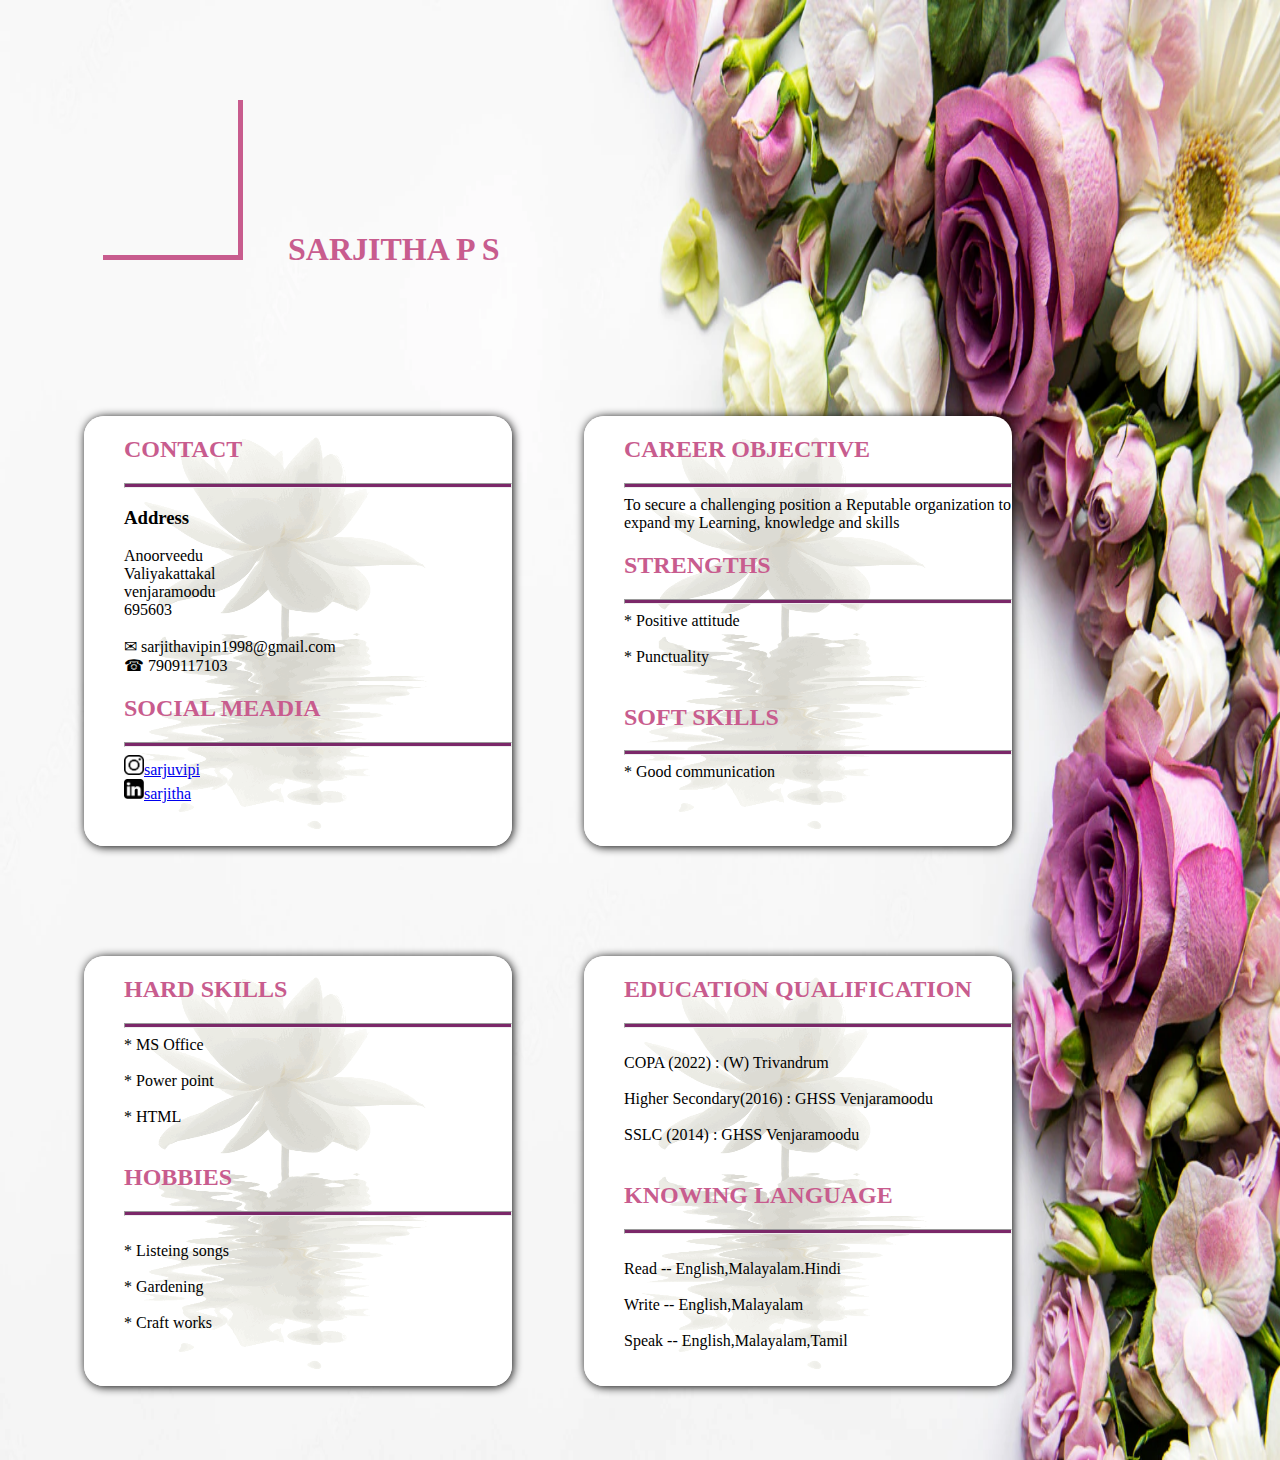
==== index.html @ a3b77ab4 "Update index.html" ====
<!DOCTYPE html>
<html>
<head>
	<meta charset="utf-8">
	<meta name="viewport" content="width=device-width, initial-scale=1">
	<title>resume2</title>
	<link rel="stylesheet" type="text/css" href="css/resume2.css">
	
</head>
<body>
	<div class="box3">
	<div class="box1"></div>
	<div class="box4"> <h1>SARJITHA P S</h1></div>
</div>
		
	

	<div class="box">
	<div class="box2"><h2>CONTACT</h2><hr>
		              <h3>Address</h3>
                            Anoorveedu<br>
                          Valiyakattakal<br>
                            venjaramoodu<br>
                            695603<br><br>
                            &#9993 sarjithavipin1998@gmail.com<br>
                            &#9742 7909117103<br>
                            <h2>SOCIAL MEADIA</h2><hr>
                            <img src=" image/th.jfif" width="20" height="20"><a href ="https://www.instagram.com/sarjuvipi/">sarjuvipi<br></a>
                            <img src="image/th1.jfif" width="20" height="20"><a href="https://www.linkedin.com/feed/">sarjitha<br></a>
<!--                             <img src="image/face.jfif" width="20" height="20">sarjithavipin</a>
 -->
                        </div>
    <div class="box2"><h2>CAREER OBJECTIVE</h2><hr>
    	                To secure a challenging position a
            Reputable organization to expand my
             Learning, knowledge and skills
             <h2>STRENGTHS</h2><hr>
    	                * Positive attitude<br><br>
                         *  Punctuality<br><br>
                         <h2>SOFT SKILLS</h2><hr>
    	                * Good communication
		
	</div>
</div>

     <div class="box">
	<div class="box6"><h2>HARD SKILLS</h2><hr>
		              
                           * MS Office<BR><br>
                          * Power point<br><br>
                            *   HTML<br><br>
                            <h2>HOBBIES</h2><hr><br>
		              
                           * Listeing songs<br><br>
                             *  Gardening<br><br>
                              * Craft works<br>
 
                       

                        </div>
                     <div class="box6"><h2>EDUCATION QUALIFICATION</h2><hr><br>
    	                 COPA (2022) : (W) Trivandrum<br><br>

                         Higher Secondary(2016) : GHSS Venjaramoodu<br><br>

                         SSLC (2014) : GHSS Venjaramoodu<br><br>

                          <h2>KNOWING LANGUAGE</h2><hr><br>
    	                Read -- English,Malayalam.Hindi<br><br>

                        Write -- English,Malayalam<br><br>

                         Speak -- English,Malayalam,Tamil



</body>
</html>
---- css/resume2.css ----
body{
	
	background-image: url(../image/theam2.webp);
	background-size: 100% 2000px;
}
.box1{
	border: 3px solid none;
	width: 140px;
	height: 160px;
	margin: 50px;
	margin-top: 55px;
	background-image: url(../image/sarju.JPG);
	background-size: 140px 160px;
	box-shadow: 5px 5px #C85C8E;
}
.box{
	
	width: 1000px;
	height: 500px;
	margin: 40px	;
	display: flex;
}
.box2{
	/*border: 3px solid black;*/
	width: 400px;
	height: 430px;
	margin: 36px;
	padding-left: 40px; 
	box-shadow: 1px 1px 10px black;
	border-radius: 20px;
	background-image: url(../image/gif5.gif);
	background-size: 400px 430px;

}
.box3{
	width: 1000px;
	height: 300px;
	margin: 40px	;
	display: flex;

}
.box4{
	
	width: 300px;
	height: 100px;
	margin-top: 170px;
	
}
.box5{
	border: 3px solid black;
	width: 300px;
	height: 100px;


}
.box6{
	/*border: 3px solid black;*/
	width: 400px;
	height: 430px;
	margin: 36px;
	padding-left: 40px; 
	box-shadow: 1px 1px 10px black;
	border-radius: 20px;
	background-image: url(../image/gif5.gif);
	background-size: 400px 430px;
	
	}
	h2,h1{
		color: #C85C8E;
	}
	hr{
		background-color: #7B2869;
		height: 3px;
	}
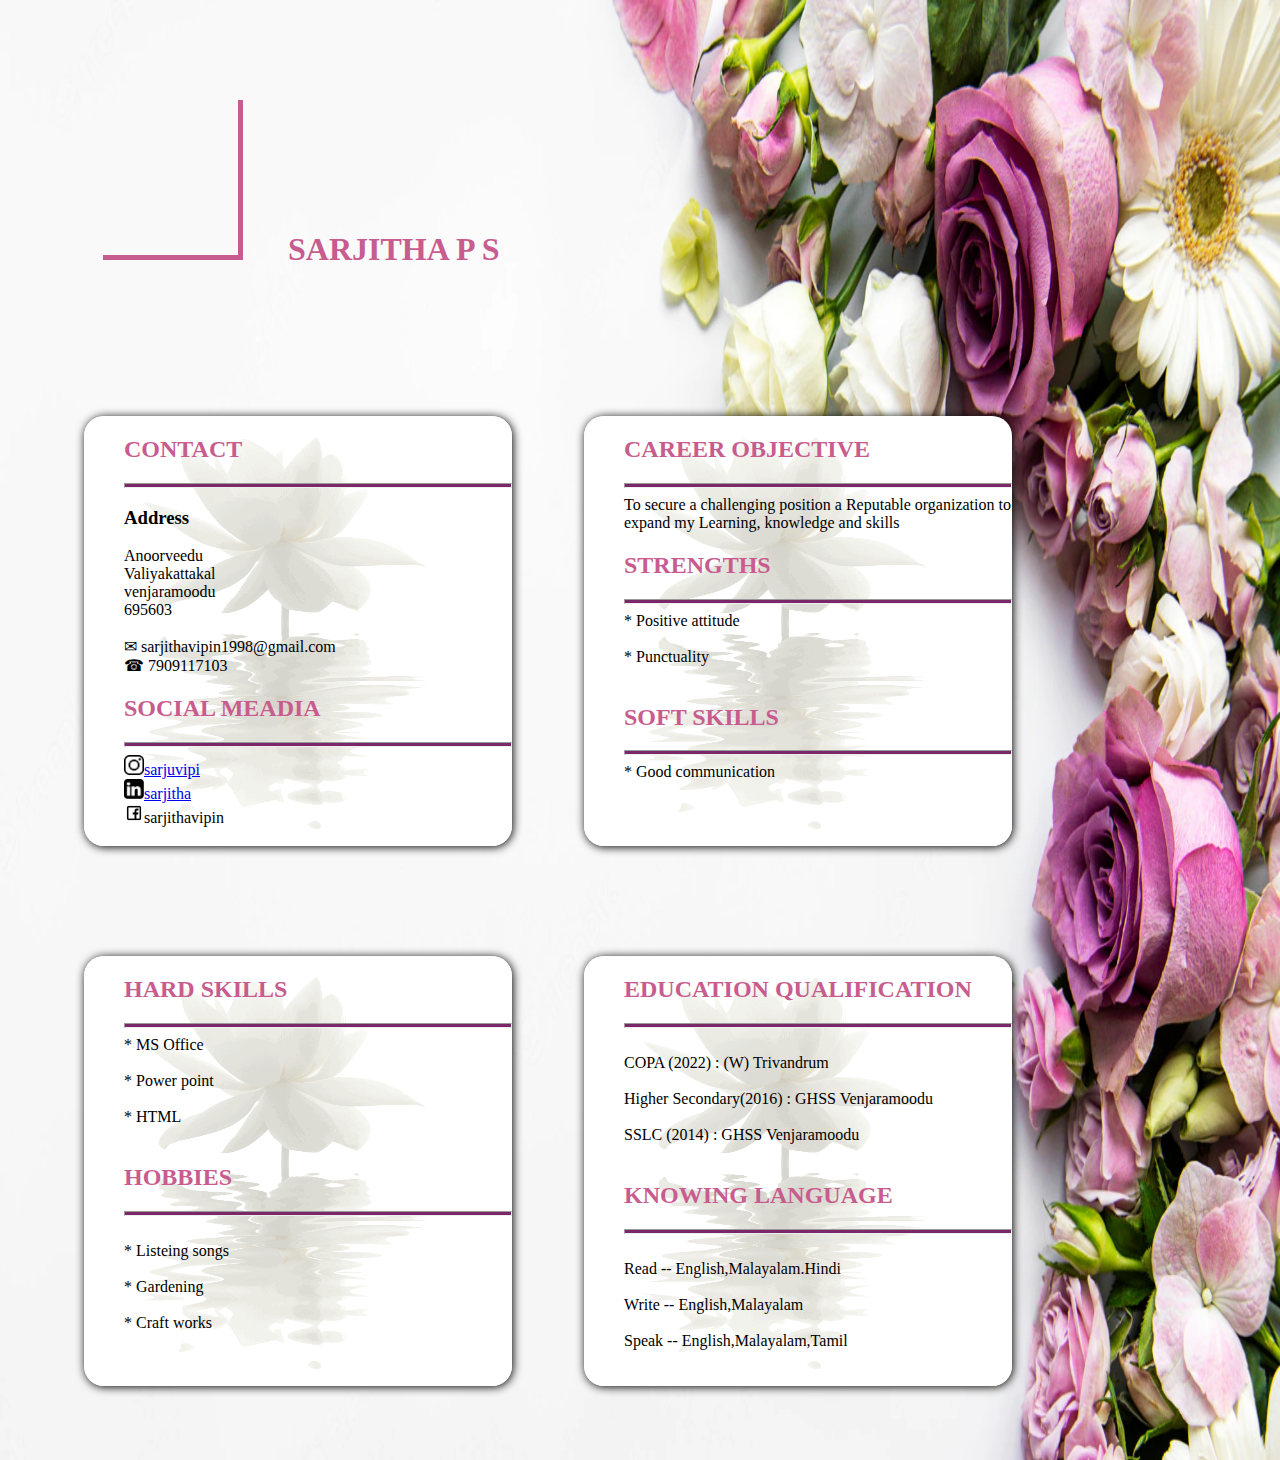
==== commit 5c38f47c: "Update index.html" ====
--- a/index.html
+++ b/index.html
@@ -26,9 +26,8 @@
                             &#9742 7909117103<br>
                             <h2>SOCIAL MEADIA</h2><hr>
                             <img src=" image/th.jfif" width="20" height="20"><a href ="https://www.instagram.com/sarjuvipi/">sarjuvipi<br></a>
-                            <img src="image/th1.jfif" width="20" height="20"><a href="https://www.linkedin.com/feed/">sarjitha<br></a>
-<!--                             <img src="image/face.jfif" width="20" height="20">sarjithavipin</a>
- -->
+                            <img src="image/th1.jfif" width="20" height="20"><a href="https://www.linkedin.com/feed/">sarjitha<br></a>                           <img src="image/face.jfif" width="20" height="20">sarjithavipin</a>
+ 
                         </div>
     <div class="box2"><h2>CAREER OBJECTIVE</h2><hr>
     	                To secure a challenging position a
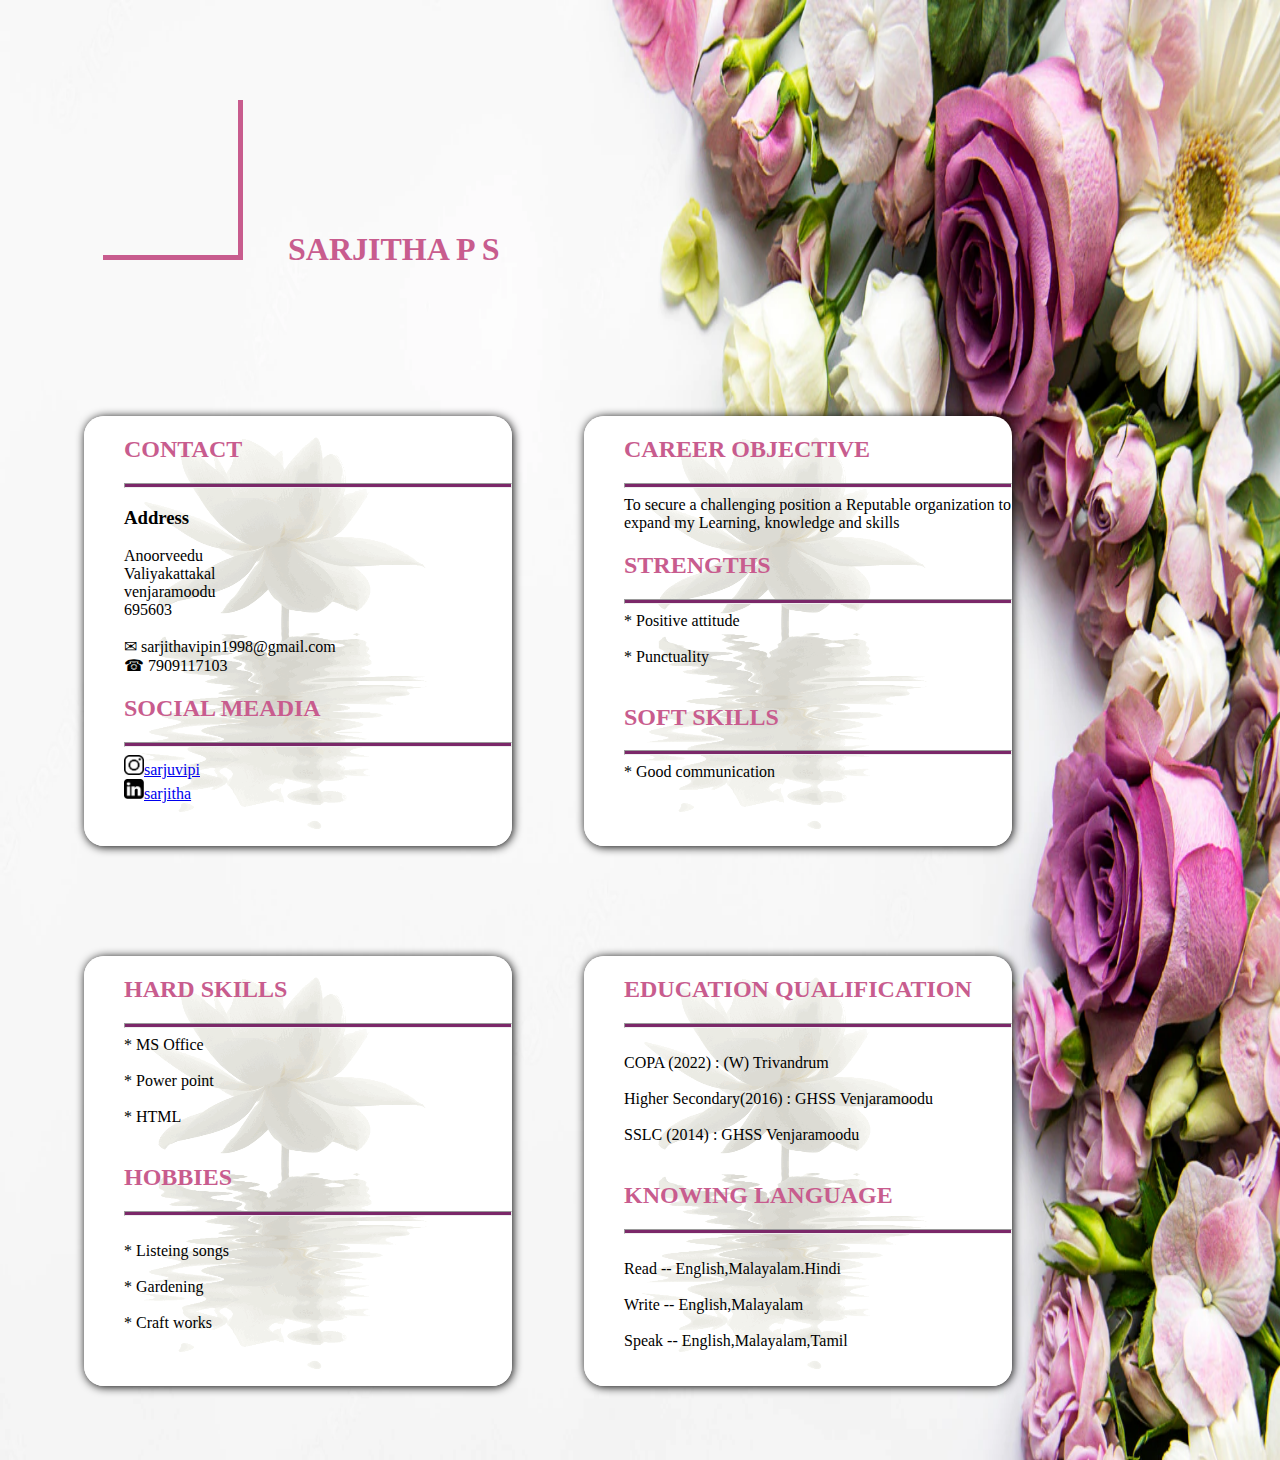
==== commit b30c1000: "Update index.html" ====
--- a/index.html
+++ b/index.html
@@ -26,8 +26,7 @@
                             &#9742 7909117103<br>
                             <h2>SOCIAL MEADIA</h2><hr>
                             <img src=" image/th.jfif" width="20" height="20"><a href ="https://www.instagram.com/sarjuvipi/">sarjuvipi<br></a>
-                            <img src="image/th1.jfif" width="20" height="20"><a href="https://www.linkedin.com/feed/">sarjitha<br></a>                           <img src="image/face.jfif" width="20" height="20">sarjithavipin</a>
- 
+                            <img src="image/th1.jfif" width="20" height="20"><a href="https://www.linkedin.com/feed/">sarjitha<br></a>                           
                         </div>
     <div class="box2"><h2>CAREER OBJECTIVE</h2><hr>
     	                To secure a challenging position a
--- a/css/resume2.css
+++ b/css/resume2.css
@@ -71,4 +71,7 @@
 	hr{
 		background-color: #7B2869;
 		height: 3px;
-	}+	}
+a{
+	text-decaration:none;
+}
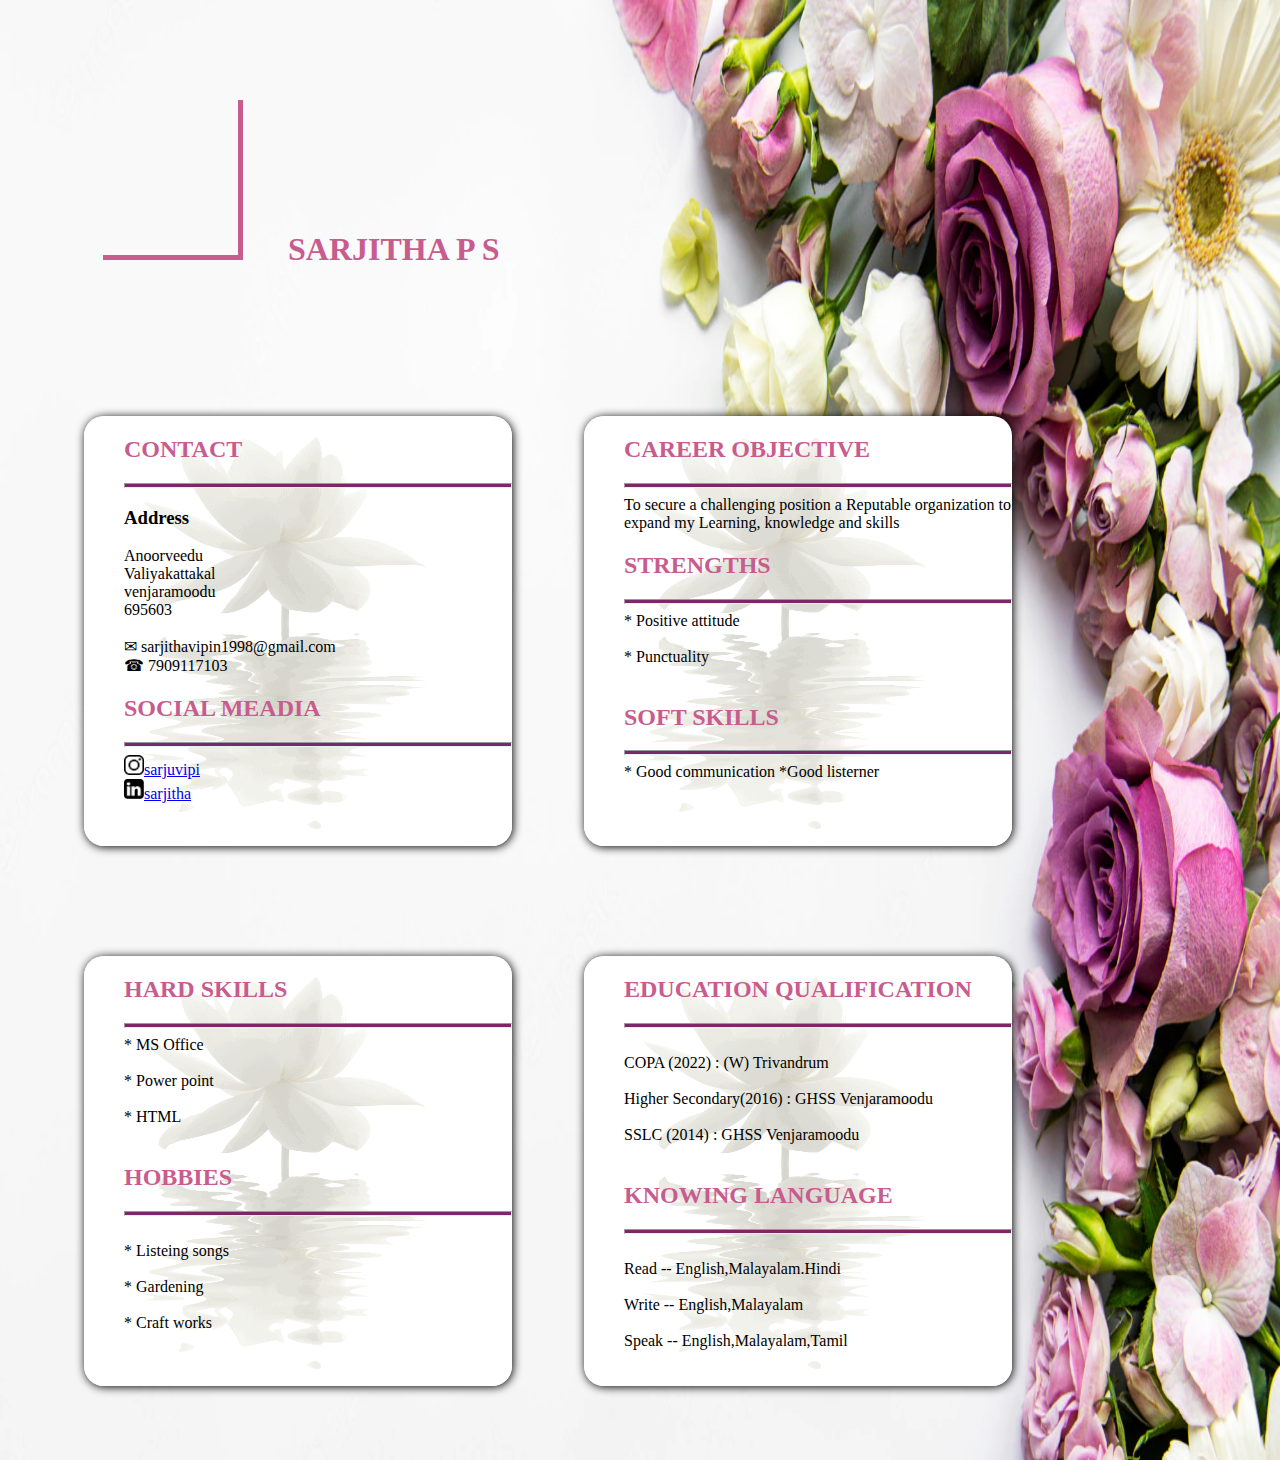
==== commit 8be2b913: "Update index.html" ====
--- a/index.html
+++ b/index.html
@@ -37,6 +37,7 @@
                          *  Punctuality<br><br>
                          <h2>SOFT SKILLS</h2><hr>
     	                * Good communication
+	               *Good listerner
 		
 	</div>
 </div>
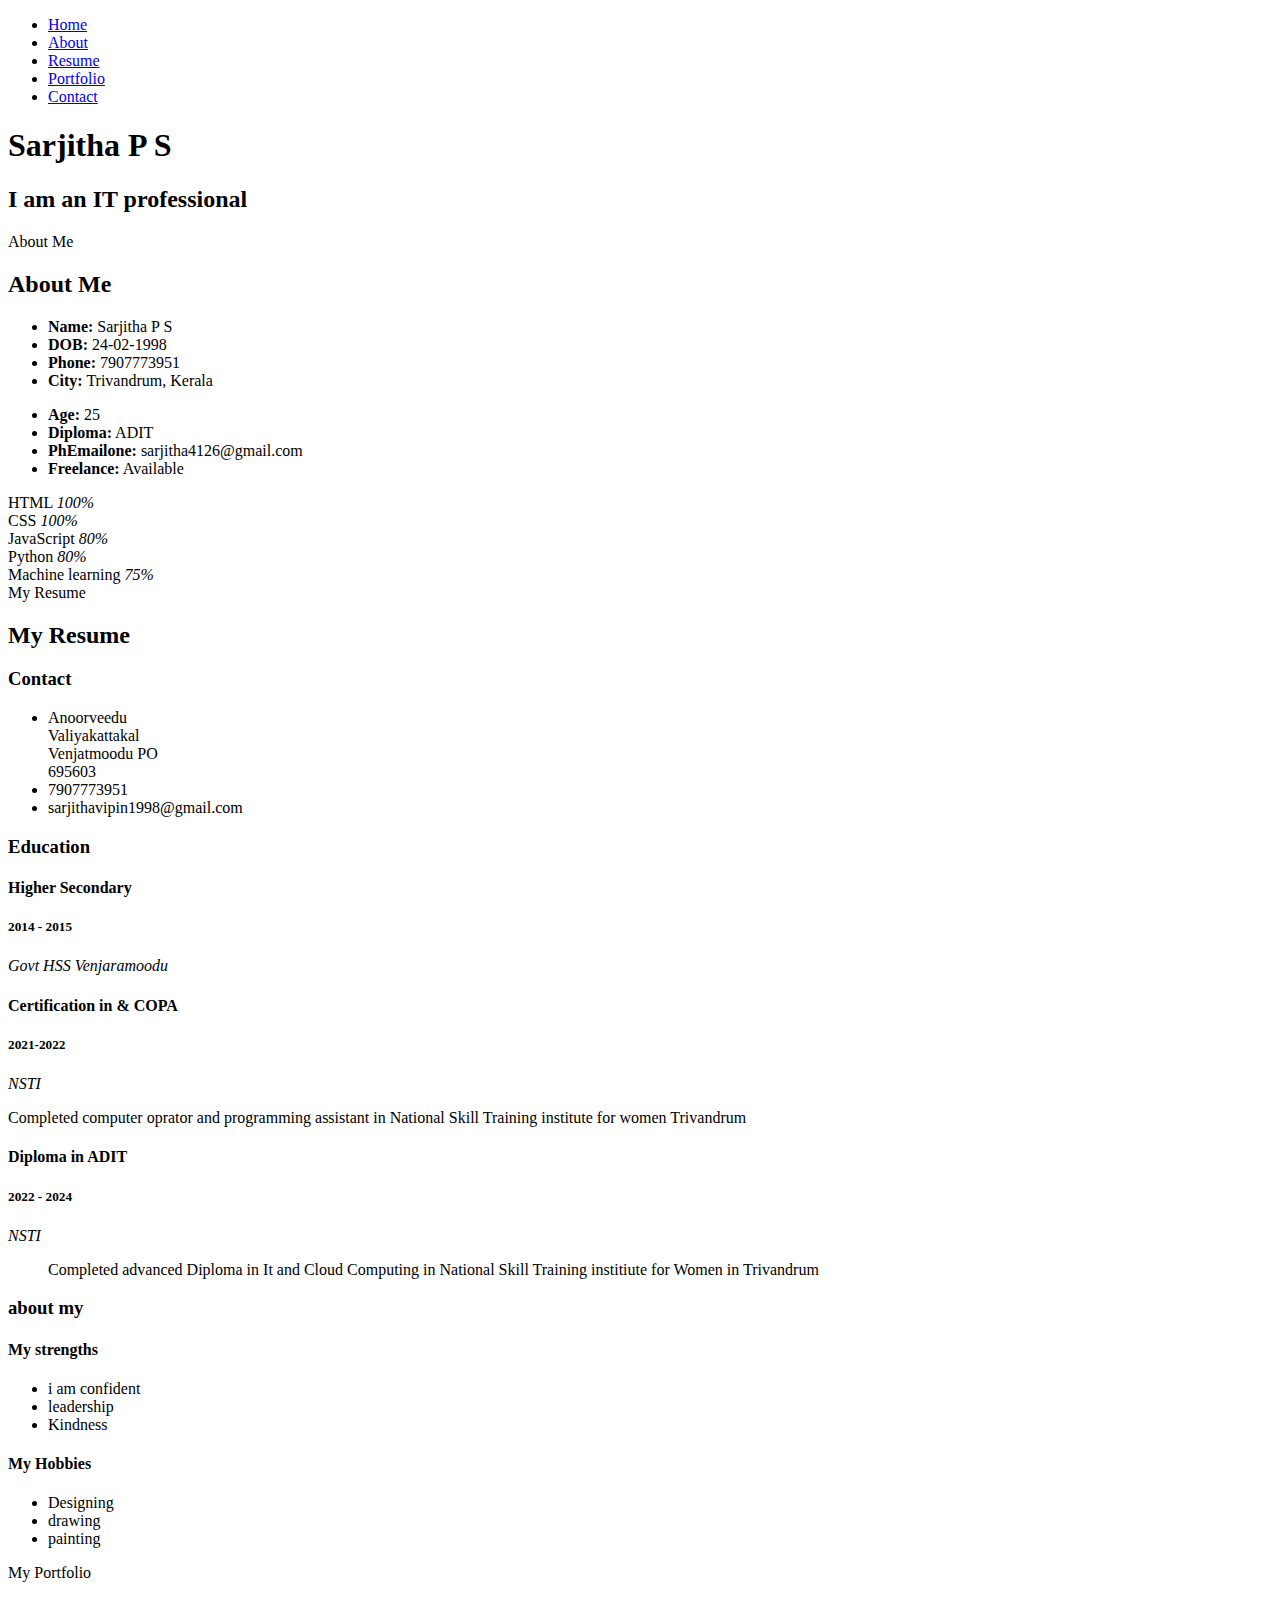
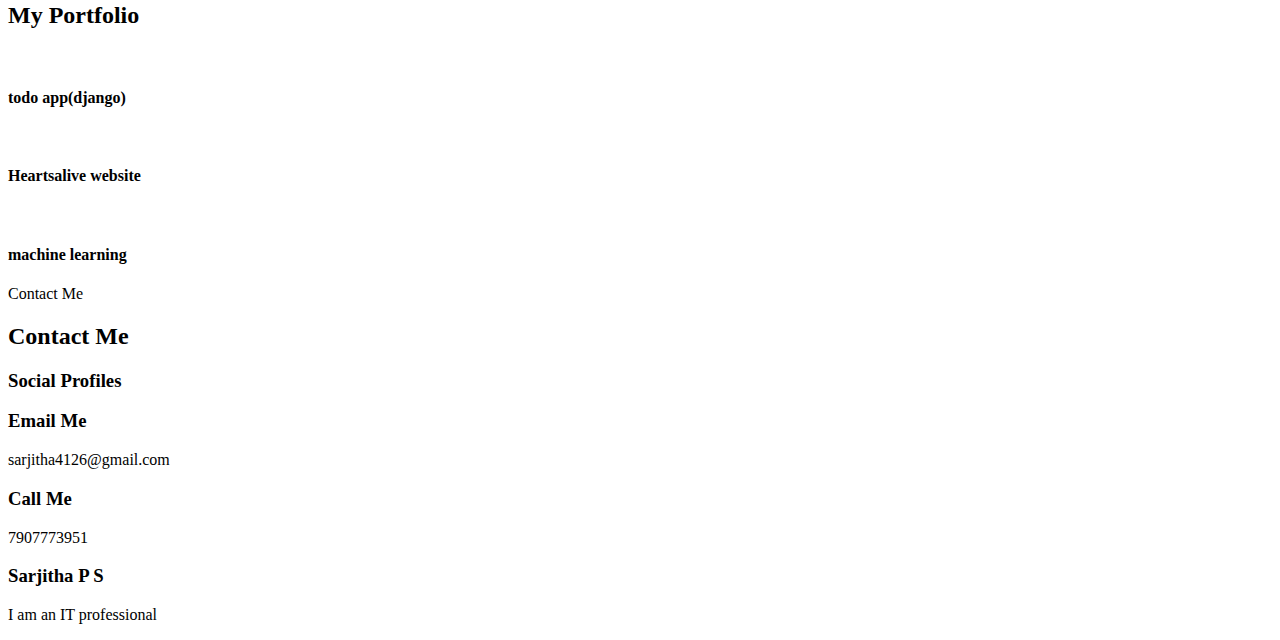
==== commit 98ca11ea: "Update index.html" ====
--- a/index.html
+++ b/index.html
@@ -1,77 +1,634 @@
 <!DOCTYPE html>
-<html>
+<html lang="en">
+
 <head>
-	<meta charset="utf-8">
-	<meta name="viewport" content="width=device-width, initial-scale=1">
-	<title>resume2</title>
-	<link rel="stylesheet" type="text/css" href="css/resume2.css">
-	
+  <meta charset="utf-8">
+  <meta content="width=device-width, initial-scale=1.0" name="viewport">
+
+  <title>portfolio</title>
+  <meta content="" name="description">
+  <meta content="" name="keywords">
+
+  <!-- Favicons -->
+  <!-- <link href="assets/img/favicon.png" rel="icon">
+  <link href="assets/img/apple-touch-icon.png" rel="apple-touch-icon"> -->
+
+  <!-- Google Fonts -->
+  <link href="https://fonts.googleapis.com/css?family=Open+Sans:300,300i,400,400i,600,600i,700,700i|Raleway:300,300i,400,400i,500,500i,600,600i,700,700i|Satisfy" rel="stylesheet">
+
+  <!-- Vendor CSS Files -->
+  <link href="assets/vendor/bootstrap/css/bootstrap.min.css" rel="stylesheet">
+  <link href="assets/vendor/bootstrap-icons/bootstrap-icons.css" rel="stylesheet">
+  <link href="assets/vendor/boxicons/css/boxicons.min.css" rel="stylesheet">
+  <link href="assets/vendor/glightbox/css/glightbox.min.css" rel="stylesheet">
+  <link href="assets/vendor/swiper/swiper-bundle.min.css" rel="stylesheet">
+
+  <!-- Template Main CSS File -->
+  <link href="assets/css/style.css" rel="stylesheet">
+
+  
 </head>
+
 <body>
-	<div class="box3">
-	<div class="box1"></div>
-	<div class="box4"> <h1>SARJITHA P S</h1></div>
-</div>
-		
-	
-
-	<div class="box">
-	<div class="box2"><h2>CONTACT</h2><hr>
-		              <h3>Address</h3>
-                            Anoorveedu<br>
-                          Valiyakattakal<br>
-                            venjaramoodu<br>
-                            695603<br><br>
-                            &#9993 sarjithavipin1998@gmail.com<br>
-                            &#9742 7909117103<br>
-                            <h2>SOCIAL MEADIA</h2><hr>
-                            <img src=" image/th.jfif" width="20" height="20"><a href ="https://www.instagram.com/sarjuvipi/">sarjuvipi<br></a>
-                            <img src="image/th1.jfif" width="20" height="20"><a href="https://www.linkedin.com/feed/">sarjitha<br></a>                           
-                        </div>
-    <div class="box2"><h2>CAREER OBJECTIVE</h2><hr>
-    	                To secure a challenging position a
-            Reputable organization to expand my
-             Learning, knowledge and skills
-             <h2>STRENGTHS</h2><hr>
-    	                * Positive attitude<br><br>
-                         *  Punctuality<br><br>
-                         <h2>SOFT SKILLS</h2><hr>
-    	                * Good communication
-	               *Good listerner
-		
-	</div>
-</div>
-
-     <div class="box">
-	<div class="box6"><h2>HARD SKILLS</h2><hr>
-		              
-                           * MS Office<BR><br>
-                          * Power point<br><br>
-                            *   HTML<br><br>
-                            <h2>HOBBIES</h2><hr><br>
-		              
-                           * Listeing songs<br><br>
-                             *  Gardening<br><br>
-                              * Craft works<br>
+
+  <!-- ======= Header ======= -->
+  <header id="header" class="fixed-top d-flex justify-content-center align-items-center header-transparent">
+
+    <nav id="navbar" class="navbar">
+      <ul>
+        <li><a class="nav-link scrollto active" href="#hero">Home</a></li>
+        <li><a class="nav-link scrollto" href="#about">About</a></li>
+        <li><a class="nav-link scrollto" href="#resume">Resume</a></li>
+        <li><a class="nav-link scrollto " href="#portfolio">Portfolio</a></li>
+        
+          
+        <li><a class="nav-link scrollto" href="#contact">Contact</a></li>
+      </ul>
+      <i class="bi bi-list mobile-nav-toggle"></i>
+    </nav>
+
+  </header>
+
+  
+  <section id="hero">
+    <div class="hero-container">
+      <h1>Sarjitha P S</h1>
+      <h2>I am an IT professional</h2>
+      <a href="#about" class="btn-scroll scrollto" title="Scroll Down"><i class="bx bx-chevron-down"></i></a>
+    </div>
+  </section>
+
+  <main id="main">
+
+   
+    <section id="about" class="about">
+      <div class="container">
+
+        <div class="section-title">
+          <span>About Me</span>
+          <h2>About Me</h2>
+         
+        </div>
+
+        <div class="row">
+          <div class="image col-lg-4 d-flex align-items-stretch justify-content-center justify-content-lg-start"></div>
+          <div class="col-lg-8 d-flex flex-column align-items-stretch">
+            <div class="content ps-lg-4 d-flex flex-column justify-content-center">
+              <div class="row">
+                <div class="col-lg-6">
+                  <ul>
+                    <li><i class="bi bi-chevron-right"></i> <strong>Name:</strong> <span>Sarjitha P S</span></li>
+                    <li><i class="bi bi-chevron-right"></i> <strong>DOB:</strong> <span>24-02-1998</span></li>
+                    <li><i class="bi bi-chevron-right"></i> <strong>Phone:</strong> <span>7907773951</span></li>
+                    <li><i class="bi bi-chevron-right"></i> <strong>City:</strong> <span>Trivandrum, Kerala</span></li>
+                  </ul>
+                </div>
+                <div class="col-lg-6">
+                  <ul>
+                    <li><i class="bi bi-chevron-right"></i> <strong>Age:</strong> <span>25</span></li>
+                    <li><i class="bi bi-chevron-right"></i> <strong>Diploma:</strong> ADIT<span>
+            
+                    </span></li>
+                    <li><i class="bi bi-chevron-right"></i> <strong>PhEmailone:</strong> <span>sarjitha4126@gmail.com</span></li>
+                    <li><i class="bi bi-chevron-right"></i> <strong>Freelance:</strong> <span>Available</span></li>
+                  </ul>
+                </div>
+              </div>
+              <!-- <div class="row mt-n4">
+                <div class="col-md-6 mt-5 d-md-flex align-items-md-stretch">
+                  <div class="count-box">
+                    <i class="bi bi-emoji-smile" style="color: #20b38e;"></i>
+                    <span data-purecounter-start="0" data-purecounter-end="232" data-purecounter-duration="1" class="purecounter"></span>
+                    <p><strong>Happy Clients</strong> consequuntur voluptas nostrum aliquid ipsam architecto ut.</p>
+                  </div>
+                </div>
+
+                <div class="col-md-6 mt-5 d-md-flex align-items-md-stretch">
+                  <div class="count-box">
+                    <i class="bi bi-journal-richtextr" style="color: #8a1ac2;"></i>
+                    <span data-purecounter-start="0" data-purecounter-end="521" data-purecounter-duration="1" class="purecounter"></span>
+                    <p><strong>Projects</strong> adipisci atque cum quia aspernatur totam laudantium et quia dere tan</p>
+                  </div>
+                </div>
+
+                <div class="col-md-6 mt-5 d-md-flex align-items-md-stretch">
+                  <div class="count-box">
+                    <i class="bi bi-clock" style="color: #2cbdee;"></i>
+                    <span data-purecounter-start="0" data-purecounter-end="18" data-purecounter-duration="1" class="purecounter"></span>
+                    <p><strong>Years of experience</strong> aut commodi quaerat modi aliquam nam ducimus aut voluptate non vel</p>
+                  </div>
+                </div>
+
+                <div class="col-md-6 mt-5 d-md-flex align-items-md-stretch">
+                  <div class="count-box">
+                    <i class="bi bi-award" style="color: #ffb459;"></i>
+                    <span data-purecounter-start="0" data-purecounter-end="16" data-purecounter-duration="1" class="purecounter"></span>
+                    <p><strong>Awards</strong> rerum asperiores dolor alias quo reprehenderit eum et nemo pad der</p>
+                  </div>
+                </div>
+              </div> -->
+            </div><!-- End .content-->
+
+            <div class="skills-content ps-lg-4">
+              <div class="progress">
+                <span class="skill">HTML <i class="val">100%</i></span>
+                <div class="progress-bar-wrap">
+                  <div class="progress-bar" role="progressbar" aria-valuenow="100" aria-valuemin="0" aria-valuemax="100"></div>
+                </div>
+              </div>
+              <div class="progress">
+                <span class="skill">CSS <i class="val">100%</i></span>
+                <div class="progress-bar-wrap">
+                  <div class="progress-bar" role="progressbar" aria-valuenow="100" aria-valuemin="0" aria-valuemax="100"></div>
+                </div>
+              </div>
+
+              <div class="progress">
+                <span class="skill">JavaScript <i class="val">80%</i></span>
+                <div class="progress-bar-wrap">
+                  <div class="progress-bar" role="progressbar" aria-valuenow="80" aria-valuemin="0" aria-valuemax="100"></div>
+                </div>
+              </div>
+              <div class="progress">
+                <span class="skill">Python <i class="val">80%</i></span>
+                <div class="progress-bar-wrap">
+                  <div class="progress-bar" role="progressbar" aria-valuenow="80" aria-valuemin="0" aria-valuemax="100"></div>
+                </div>
+              </div>
+
+              <div class="progress">
+                <span class="skill">Machine learning <i class="val">75%</i></span>
+                <div class="progress-bar-wrap">
+                  <div class="progress-bar" role="progressbar" aria-valuenow="75" aria-valuemin="0" aria-valuemax="100"></div>
+                
+                </div>
+      
+              </div>
+            </div>
+
+          </div>
+        </div>
+
+      </div>
+    </section><!-- End About Me Section -->
+
+    <!-- ======= My Resume Section ======= -->
+    <section id="resume" class="resume">
+      <div class="container">
+
+        <div class="section-title">
+          <span>My Resume</span>
+          <h2>My Resume</h2>
+         
+        </div>
+
+        <div class="row">
+          <div class="col-lg-6">
+        
+            <div class="resume-item pb-0">
+              <h3 class="resume-title">Contact</h3>
+              <ul>
+              
+                <li>Anoorveedu<br>
+                  Valiyakattakal<br>
+                  Venjatmoodu PO<br>
+                  695603
+                </li>
+                <li>7907773951</li>
+                <li>sarjithavipin1998@gmail.com</li>
+              </ul>
+              </p>
+            </div>
+
+            <h3 class="resume-title">Education</h3>
+            <div class="resume-item">
+              <h4>Higher Secondary </h4>
+              <h5>2014 - 2015</h5>
+              <p><em>Govt HSS Venjaramoodu</em></p>
+              
+            </div>
+            <div class="resume-item">
+              <h4>Certification in &amp; COPA</h4>
+              <h5>2021-2022</h5>
+              <p><em>NSTI</em></p>
+              <p>Completed computer oprator and 
+                programming assistant in National Skill Training institute for women 
+                Trivandrum
+              </p>
+            </div>
+          </div>
+          <div class="col-lg-6">
+           
+            <div class="resume-item">
+              <h4>Diploma in ADIT</h4>
+              <h5>2022 - 2024</h5>
+              <p><em>NSTI</em></p>
+              <p><em>  </em></p>
+              <p>
+              <ul>
+                Completed advanced Diploma in It and Cloud Computing in National Skill Training
+                institiute for Women in Trivandrum
+               </ul>
+              </p>
+            </div>
+            <div class="resume-item">
+              <h3 class="resume-title">about my</h3>
+              <h4>My strengths</h4>
+            
+              <p>
+              <ul>
+                <li>i am confident</li>
+                <li>leadership</li>
+                <li>Kindness</li>
+              </ul>
+              </p>
+            </div>
+            <div class="resume-item">
+              <h4>My Hobbies</h4>
+            
+              <p>
+              <ul>
+                <li>Designing  </li>
+                <li>drawing</li>
+                <li>painting</li>
+              </ul>
+              </p>
+            </div>
+          </div>
+        </div>
+
+      </div>
+    </section><!-- End My Resume Section -->
+
+   <!-- End testimonial item --> 
+    <!-- <section id="services" class="services">
+      <div class="container">
+
+        <div class="section-title">
+          <span>My Services</span>
+          <h2>My Services</h2>
+          <p>Sit sint consectetur velit quisquam cupiditate impedit suscipit alias</p>
+        </div>
+
+        <div class="row">
+          <div class="col-md-6 col-lg-3 d-flex align-items-stretch mb-5 mb-lg-0">
+            <div class="icon-box">
+              <div class="icon"><i class="bx bxl-dribbble"></i></div>
+              <h4 class="title"><a href="">Lorem Ipsum</a></h4>
+              <p class="description">Voluptatum deleniti atque corrupti quos dolores et quas molestias excepturi sint occaecati cupiditate non provident</p>
+            </div>
+          </div>
+
+          <div class="col-md-6 col-lg-3 d-flex align-items-stretch mb-5 mb-lg-0">
+            <div class="icon-box">
+              <div class="icon"><i class="bx bx-file"></i></div>
+              <h4 class="title"><a href="">Sed ut perspiciatis</a></h4>
+              <p class="description">Duis aute irure dolor in reprehenderit in voluptate velit esse cillum dolore eu fugiat nulla pariatur</p>
+            </div>
+          </div>
+
+          <div class="col-md-6 col-lg-3 d-flex align-items-stretch mb-5 mb-lg-0">
+            <div class="icon-box">
+              <div class="icon"><i class="bx bx-tachometer"></i></div>
+              <h4 class="title"><a href="">Magni Dolores</a></h4>
+              <p class="description">Excepteur sint occaecat cupidatat non proident, sunt in culpa qui officia deserunt mollit anim id est laborum</p>
+            </div>
+          </div>
+
+          <div class="col-md-6 col-lg-3 d-flex align-items-stretch mb-5 mb-lg-0">
+            <div class="icon-box">
+              <div class="icon"><i class="bx bx-world"></i></div>
+              <h4 class="title"><a href="">Nemo Enim</a></h4>
+              <p class="description">At vero eos et accusamus et iusto odio dignissimos ducimus qui blanditiis praesentium voluptatum deleniti atque</p>
+            </div>
+          </div>
+
+        </div>
+
+      </div>
+    </section>End My Services Section -->
+
+    <!-- ======= Testimonials Section ======= -->
+    <!-- <section id="testimonials" class="testimonials">
+      <div class="container position-relative">
+
+        <div class="testimonials-slider swiper" data-aos="fade-up" data-aos-delay="100">
+          <div class="swiper-wrapper">
+
+            <div class="swiper-slide">
+              <div class="testimonial-item">
+                <img src="assets/img/testimonials/testimonials-1.jpg" class="testimonial-img" alt="">
+                <h3>Saul Goodman</h3>
+                <h4>Ceo &amp; Founder</h4>
+                <p>
+                  <i class="bx bxs-quote-alt-left quote-icon-left"></i>
+                  Proin iaculis purus consequat sem cure digni ssim donec porttitora entum suscipit rhoncus. Accusantium quam, ultricies eget id, aliquam eget nibh et. Maecen aliquam, risus at semper.
+                  <i class="bx bxs-quote-alt-right quote-icon-right"></i>
+                </p>
+              </div>
+            </div>End testimonial item -->
+
+            <!-- <div class="swiper-slide">
+              <div class="testimonial-item">
+                <img src="assets/img/testimonials/testimonials-2.jpg" class="testimonial-img" alt="">
+                <h3>Sara Wilsson</h3>
+                <h4>Designer</h4>
+                <p>
+                  <i class="bx bxs-quote-alt-left quote-icon-left"></i>
+                  Export tempor illum tamen malis malis eram quae irure esse labore quem cillum quid cillum eram malis quorum velit fore eram velit sunt aliqua noster fugiat irure amet legam anim culpa.
+                  <i class="bx bxs-quote-alt-right quote-icon-right"></i>
+                </p>
+              </div>
+            </div> -->
+
+            <!-- <div class="swiper-slide">
+              <div class="testimonial-item">
+                <img src="assets/img/testimonials/testimonials-3.jpg" class="testimonial-img" alt="">
+                <h3>Jena Karlis</h3>
+                <h4>Store Owner</h4>
+                <p>
+                  <i class="bx bxs-quote-alt-left quote-icon-left"></i>
+                  Enim nisi quem export duis labore cillum quae magna enim sint quorum nulla quem veniam duis minim tempor labore quem eram duis noster aute amet eram fore quis sint minim.
+                  <i class="bx bxs-quote-alt-right quote-icon-right"></i>
+                </p>
+              </div>
+            </div>End testimonial item -->
+
+            <!-- <div class="swiper-slide">
+              <div class="testimonial-item">
+                <img src="assets/img/testimonials/testimonials-4.jpg" class="testimonial-img" alt="">
+                <h3>Matt Brandon</h3>
+                <h4>Freelancer</h4>
+                <p>
+                  <i class="bx bxs-quote-alt-left quote-icon-left"></i>
+                  Fugiat enim eram quae cillum dolore dolor amet nulla culpa multos export minim fugiat minim velit minim dolor enim duis veniam ipsum anim magna sunt elit fore quem dolore labore illum veniam.
+                  <i class="bx bxs-quote-alt-right quote-icon-right"></i>
+                </p>
+              </div>
+            </div>End testimonial item -->
+
+            <!-- <div class="swiper-slide">
+              <div class="testimonial-item">
+                <img src="assets/img/testimonials/testimonials-5.jpg" class="testimonial-img" alt="">
+                <h3>John Larson</h3>
+                <h4>Entrepreneur</h4>
+                <p>
+                  <i class="bx bxs-quote-alt-left quote-icon-left"></i>
+                  Quis quorum aliqua sint quem legam fore sunt eram irure aliqua veniam tempor noster veniam enim culpa labore duis sunt culpa nulla illum cillum fugiat legam esse veniam culpa fore nisi cillum quid.
+                  <i class="bx bxs-quote-alt-right quote-icon-right"></i>
+                </p>
+              </div>
+            </div>End testimonial item -->
+
+          </div>
+          <div class="swiper-pagination"></div>
+        </div>
+
+      </div>
+    </section><!-- End Testimonials Section -->
+
+    <!-- ======= My Portfolio Section ======= -->
+    <section id="portfolio" class="portfolio">
+      <div class="container">
+
+        <div class="section-title">
+          <span>My Portfolio</span>
+          <h2>My Portfolio</h2>
+       
+        </div>
+
+        <!-- <ul id="portfolio-flters" class="d-flex justify-content-center">
+          <li data-filter="*" class="filter-active">All</li>
+          <li data-filter=".filter-app">App</li>
+          <li data-filter=".filter-card">Card</li>
+          <li data-filter=".filter-web">Web</li>
+        </ul> -->
+
+        <div class="row portfolio-container">
+
+          <!-- <div class="col-lg-4 col-md-6 portfolio-item filter-app">
+            <div class="portfolio-img"><img src="assets/img/todo.png" class="img-fluid" alt=""></div>
+            <div class="portfolio-info">
+              <h4>App 1</h4>
+              <p>App</p>
+              <a href="assets/img/portfolio/portfolio-1.jpg" data-gallery="portfolioGallery" class="portfolio-lightbox preview-link" title="App 1"><i class="bx bx-plus"></i></a>
+              <a href="portfolio-details.html" class="details-link" title="More Details"><i class="bx bx-link"></i></a>
+            </div>
+          </div> -->
+
+          <div class="col-lg-4 col-md-6 portfolio-item filter-web">
+            <div class="portfolio-img"><img src="assets/img/todo.png" class="img-fluid" alt=""></div>
+            <div class="portfolio-info">
+             
+              <h4>todo app(django)</h4> 
+               <a href="assets/img/todo-2.png" data-gallery="portfolioGallery" class="portfolio-lightbox preview-link" title="Web 3"><i class="bx bx-plus"></i></a>
+              <a href="portfolio-details.html" class="details-link" title="More Details"><i class="bx bx-link"></i></a> 
+             </div>
+          </div>
+          <div class="col-lg-4 col-md-6 portfolio-item filter-web">
+            <div class="portfolio-img"><img src="assets/img/website.png" class="img-fluid" alt=""></div>
+            <div class="portfolio-info">
+              
+              <h4>Heartsalive website</h4> 
+               <a href="assets/img/website.png" data-gallery="portfolioGallery" class="portfolio-lightbox preview-link" title="Web 3"><i class="bx bx-plus"></i></a>
+              <a href="portfolio-details.html" class="details-link" title="More Details"><i class="bx bx-link"></i></a> 
+             </div>
+          </div>
+          <div class="col-lg-4 col-md-6 portfolio-item filter-web">
+            <div class="portfolio-img"><img src="assets/img/website.png" class="img-fluid" alt=""></div>
+            <div class="portfolio-info">
+              <h4>machine learning</h4>
+              
+               <a href="assets/img/portfolio/portfolio-2.jpg" data-gallery="portfolioGallery" class="portfolio-lightbox preview-link" title="Web 3"><i class="bx bx-plus"></i></a>
+              <a href="portfolio-details.html" class="details-link" title="More Details"><i class="bx bx-link"></i></a> 
+             </div>
+          </div>
+
+           
+
+        </div>
+
+      </div>
+    </section><!-- End My Portfolio Section -->
+
+    <!-- ======= Pricing Section ======= -->
+    <!-- <section id="pricing" class="pricing">
+      <div class="container">
+
+        <div class="section-title">
+          <span>Pricing</span>
+          <h2>Pricing</h2>
+          <p>Sit sint consectetur velit quisquam cupiditate impedit suscipit alias</p>
+        </div>
+
+        <div class="row">
+
+          <div class="col-lg-3 col-md-6">
+            <div class="box">
+              <h3>Free</h3>
+              <h4><sup>$</sup>0<span> / month</span></h4>
+              <ul>
+                <li>Aida dere</li>
+                <li>Nec feugiat nisl</li>
+                <li>Nulla at volutpat dola</li>
+                <li class="na">Pharetra massa</li>
+                <li class="na">Massa ultricies mi</li>
+              </ul>
+              <div class="btn-wrap">
+                <a href="#" class="btn-buy">Buy Now</a>
+              </div>
+            </div>
+          </div>
+
+          <div class="col-lg-3 col-md-6 mt-4 mt-md-0">
+            <div class="box featured">
+              <h3>Business</h3>
+              <h4><sup>$</sup>19<span> / month</span></h4>
+              <ul>
+                <li>Aida dere</li>
+                <li>Nec feugiat nisl</li>
+                <li>Nulla at volutpat dola</li>
+                <li>Pharetra massa</li>
+                <li class="na">Massa ultricies mi</li>
+              </ul>
+              <div class="btn-wrap">
+                <a href="#" class="btn-buy">Buy Now</a>
+              </div>
+            </div>
+          </div>
+
+          <div class="col-lg-3 col-md-6 mt-4 mt-lg-0">
+            <div class="box">
+              <h3>Developer</h3>
+              <h4><sup>$</sup>29<span> / month</span></h4>
+              <ul>
+                <li>Aida dere</li>
+                <li>Nec feugiat nisl</li>
+                <li>Nulla at volutpat dola</li>
+                <li>Pharetra massa</li>
+                <li>Massa ultricies mi</li>
+              </ul>
+              <div class="btn-wrap">
+                <a href="#" class="btn-buy">Buy Now</a>
+              </div>
+            </div>
+          </div>
+
+          <div class="col-lg-3 col-md-6 mt-4 mt-lg-0">
+            <div class="box">
+              <span class="advanced">Advanced</span>
+              <h3>Ultimate</h3>
+              <h4><sup>$</sup>49<span> / month</span></h4>
+              <ul>
+                <li>Aida dere</li>
+                <li>Nec feugiat nisl</li>
+                <li>Nulla at volutpat dola</li>
+                <li>Pharetra massa</li>
+                <li>Massa ultricies mi</li>
+              </ul>
+              <div class="btn-wrap">
+                <a href="#" class="btn-buy">Buy Now</a>
+              </div>
+            </div>
+          </div>
+
+        </div>
+
+      </div>
+    </section>End Pricing Section -->
+
+    <!-- ======= Contact Me Section ======= -->
+    <section id="contact" class="contact">
+      <div class="container">
+
+        <div class="section-title">
+          <span>Contact Me</span>
+          <h2>Contact Me</h2>
+          
+        </div>
+
+        <div class="row">
+
+          <div class="">
+
+            <div class="row">
+              <div class="col-md-12">
+                <div class="info-box">
+                  <i class="bx bx-share-alt"></i>
+                  <h3>Social Profiles</h3>
+                  <div class="social-links">
+                   
+                    <a href="#" class="facebook"><i class="bi bi-facebook"></i></a>
+                    <a href="#" class="instagram"><i class="bi bi-instagram"></i></a>
+                    
+                    <a href="#" class="linkedin"><i class="bi bi-linkedin"></i></a>
+                  </div>
+                </div>
+              </div>
+              <div class="col-md-6">
+                <div class="info-box mt-4">
+                  <i class="bx bx-envelope"></i>
+                  <h3>Email Me</h3>
+                  <p>sarjitha4126@gmail.com</p>
+                </div>
+              </div>
+              <div class="col-md-6">
+                <div class="info-box mt-4">
+                  <i class="bx bx-phone-call"></i>
+                  <h3>Call Me</h3>
+                  <p>7907773951</p>
+                </div>
+              </div>
+            </div>
+
+          </div>
+
+        
  
-                       
-
-                        </div>
-                     <div class="box6"><h2>EDUCATION QUALIFICATION</h2><hr><br>
-    	                 COPA (2022) : (W) Trivandrum<br><br>
-
-                         Higher Secondary(2016) : GHSS Venjaramoodu<br><br>
-
-                         SSLC (2014) : GHSS Venjaramoodu<br><br>
-
-                          <h2>KNOWING LANGUAGE</h2><hr><br>
-    	                Read -- English,Malayalam.Hindi<br><br>
-
-                        Write -- English,Malayalam<br><br>
-
-                         Speak -- English,Malayalam,Tamil
-
-
+  </main>
+
+ 
+  <footer id="footer">
+    <div class="container">
+      <h3>Sarjitha P S</h3>
+      <p> I am an IT professional </p>
+      <div class="social-links">
+        
+        <a href="#" class="facebook"><i class="bx bxl-facebook"></i></a>
+        <a href="#" class="instagram"><i class="bx bxl-instagram"></i></a>
+       
+        <a href="#" class="linkedin"><i class="bx bxl-linkedin"></i></a>
+      </div>
+      
+       
+
+  <a href="#" class="back-to-top d-flex align-items-center justify-content-center"><i class="bi bi-arrow-up-short"></i></a>
+
+  <!-- Vendor JS Files -->
+  <script src="assets/vendor/purecounter/purecounter_vanilla.js"></script>
+  <script src="assets/vendor/bootstrap/js/bootstrap.bundle.min.js"></script>
+  <script src="assets/vendor/glightbox/js/glightbox.min.js"></script>
+  <script src="assets/vendor/isotope-layout/isotope.pkgd.min.js"></script>
+  <script src="assets/vendor/swiper/swiper-bundle.min.js"></script>
+  <script src="assets/vendor/waypoints/noframework.waypoints.js"></script>
+  <script src="assets/vendor/php-email-form/validate.js"></script>
+
+  <!-- Template Main JS File -->
+  <script src="assets/js/main.js"></script>
+  <!-- <script>
+    window.watsonAssistantChatOptions = {
+      integrationID: "80d4d091-9f8a-48af-bd6a-0c342e6f3804", // The ID of this integration.
+      region: "eu-gb", // The region your integration is hosted in.
+      serviceInstanceID: "471995ae-1b43-4ce3-b33d-6c858657a621", // The ID of your service instance.
+      onLoad: async (instance) => { await instance.render(); }
+    };
+    setTimeout(function(){
+      const t=document.createElement('script');
+      t.src="https://web-chat.global.assistant.watson.appdomain.cloud/versions/" + (window.watsonAssistantChatOptions.clientVersion || 'latest') + "/WatsonAssistantChatEntry.js";
+      document.head.appendChild(t);
+    });
+  </script> -->
 
 </body>
+
 </html>
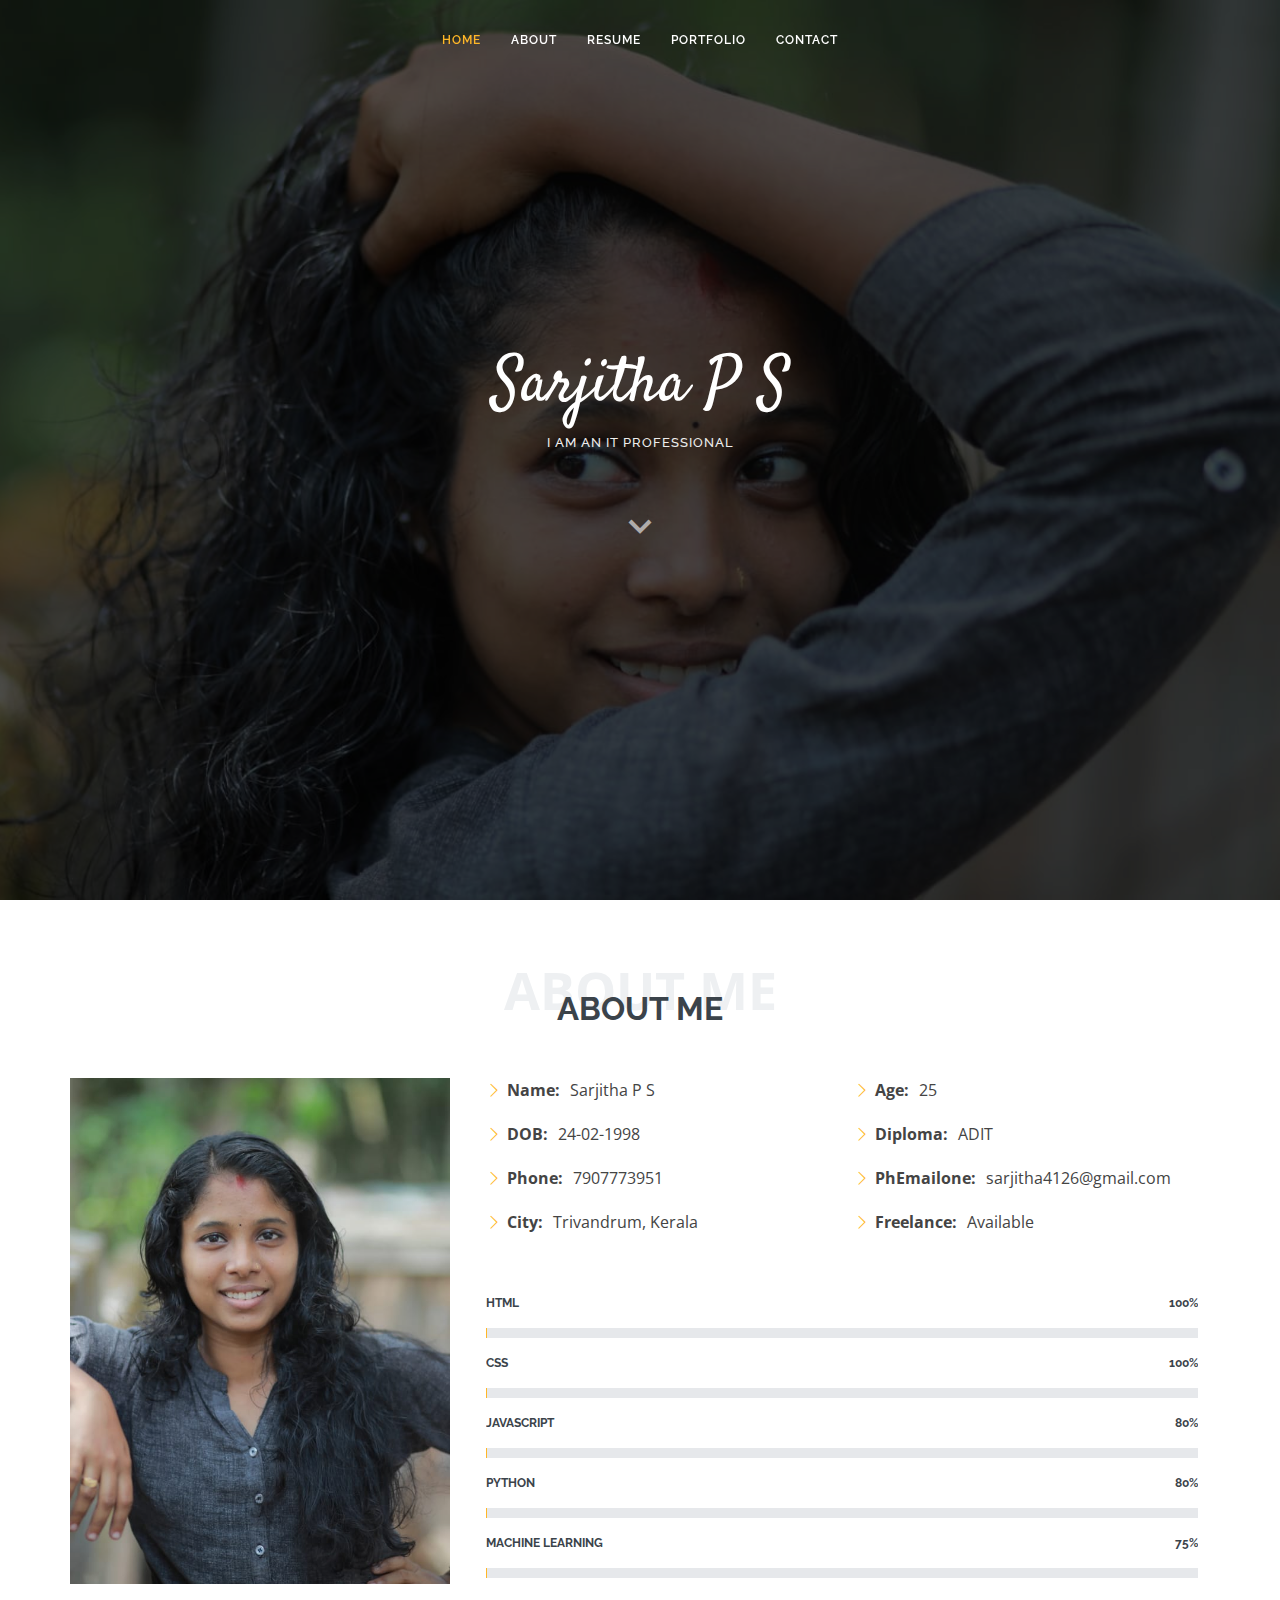
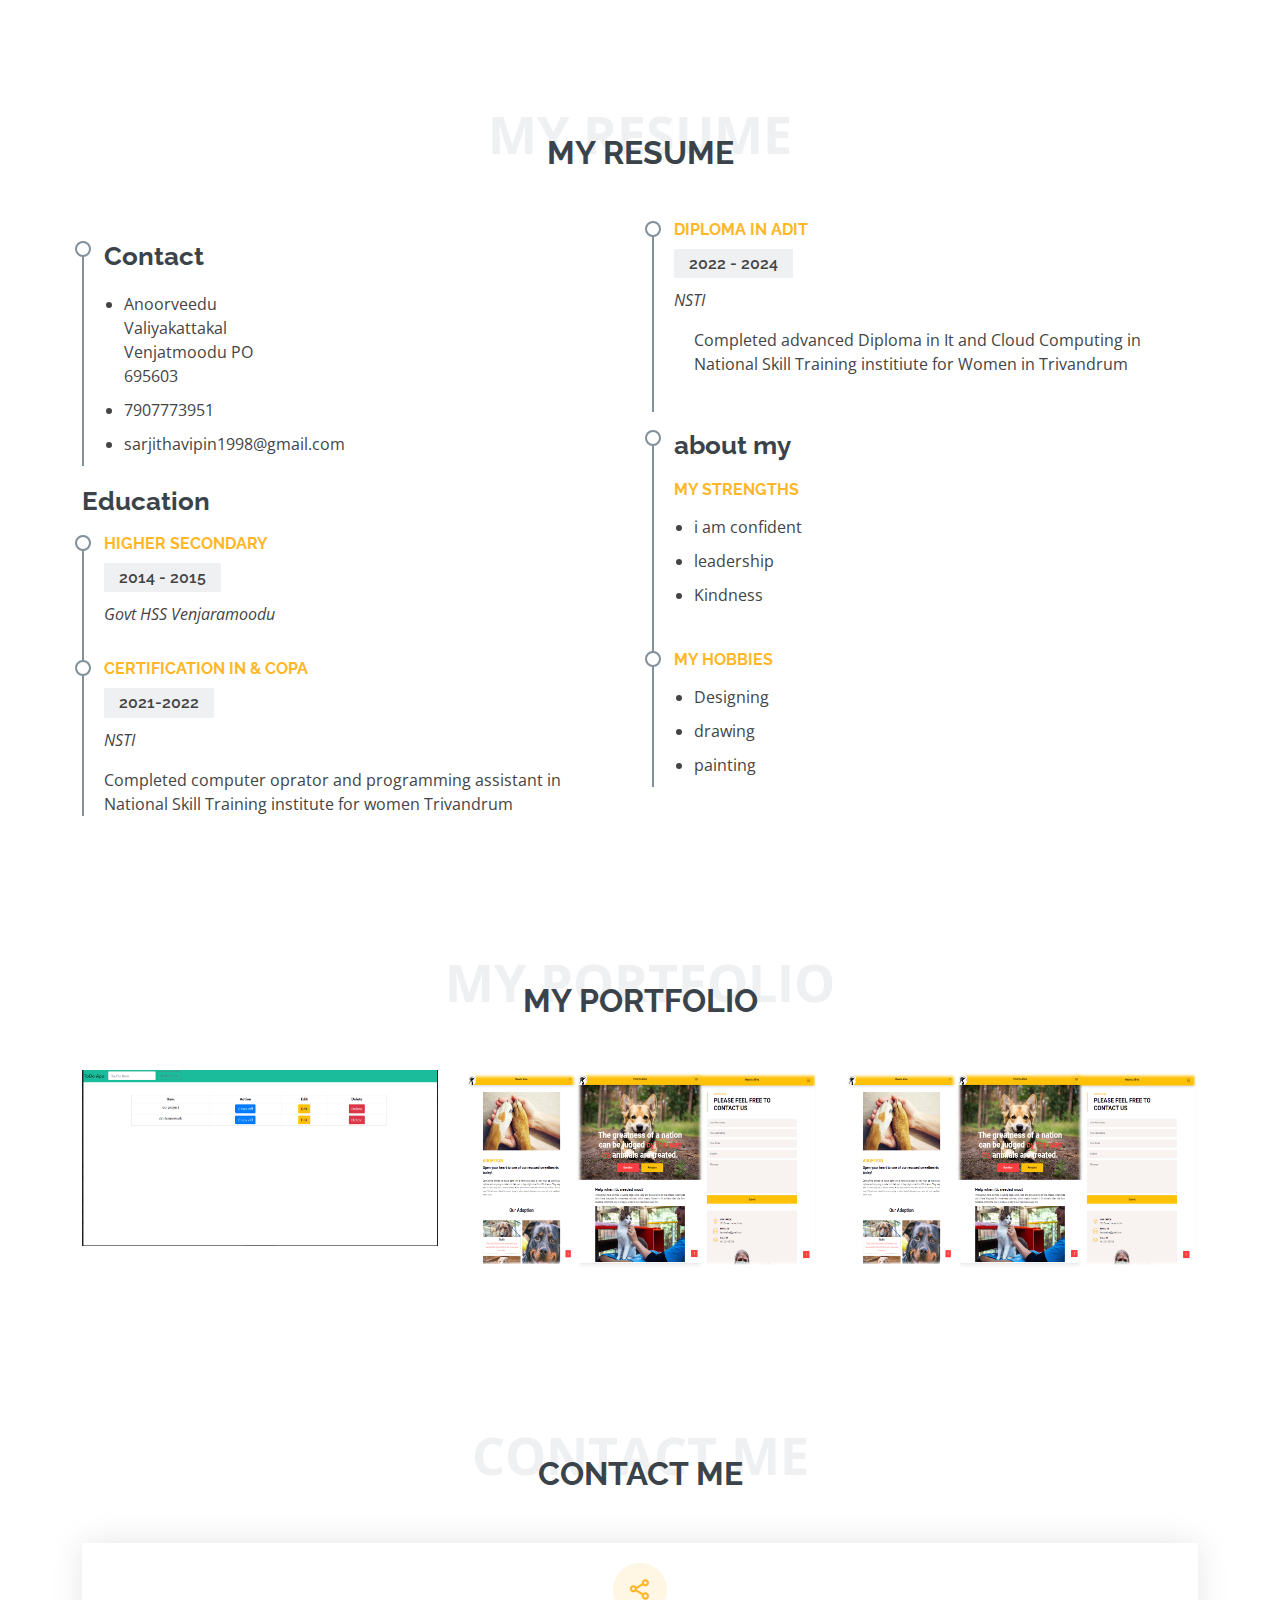
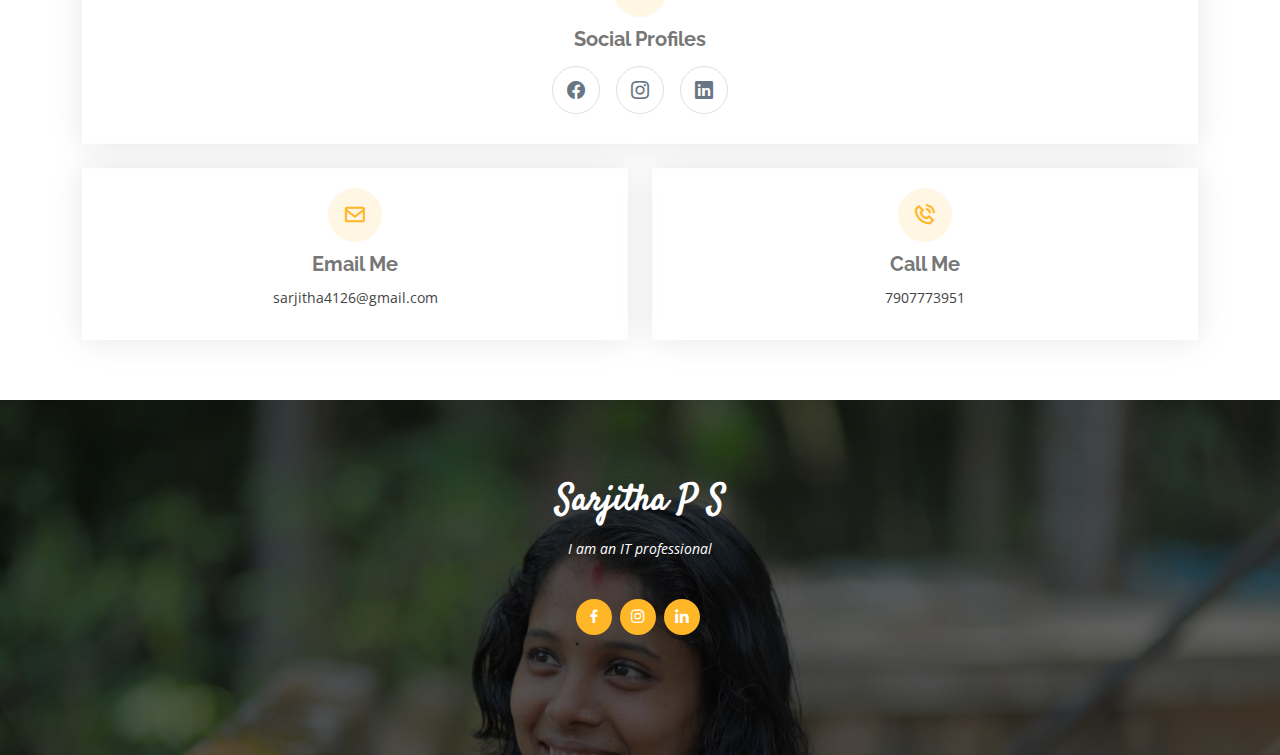
==== commit 47068eae: "Update index.html" ====
--- a/index.html
+++ b/index.html
@@ -157,6 +157,12 @@
               </div>
 
               <div class="progress">
+                <span class="skill">Machine learning <i class="val">75%</i></span>
+                <div class="progress-bar-wrap">
+                  <div class="progress-bar" role="progressbar" aria-valuenow="75" aria-valuemin="0" aria-valuemax="100"></div>
+                
+                </div>
+                 <div class="progress">
                 <span class="skill">Machine learning <i class="val">75%</i></span>
                 <div class="progress-bar-wrap">
                   <div class="progress-bar" role="progressbar" aria-valuenow="75" aria-valuemin="0" aria-valuemax="100"></div>
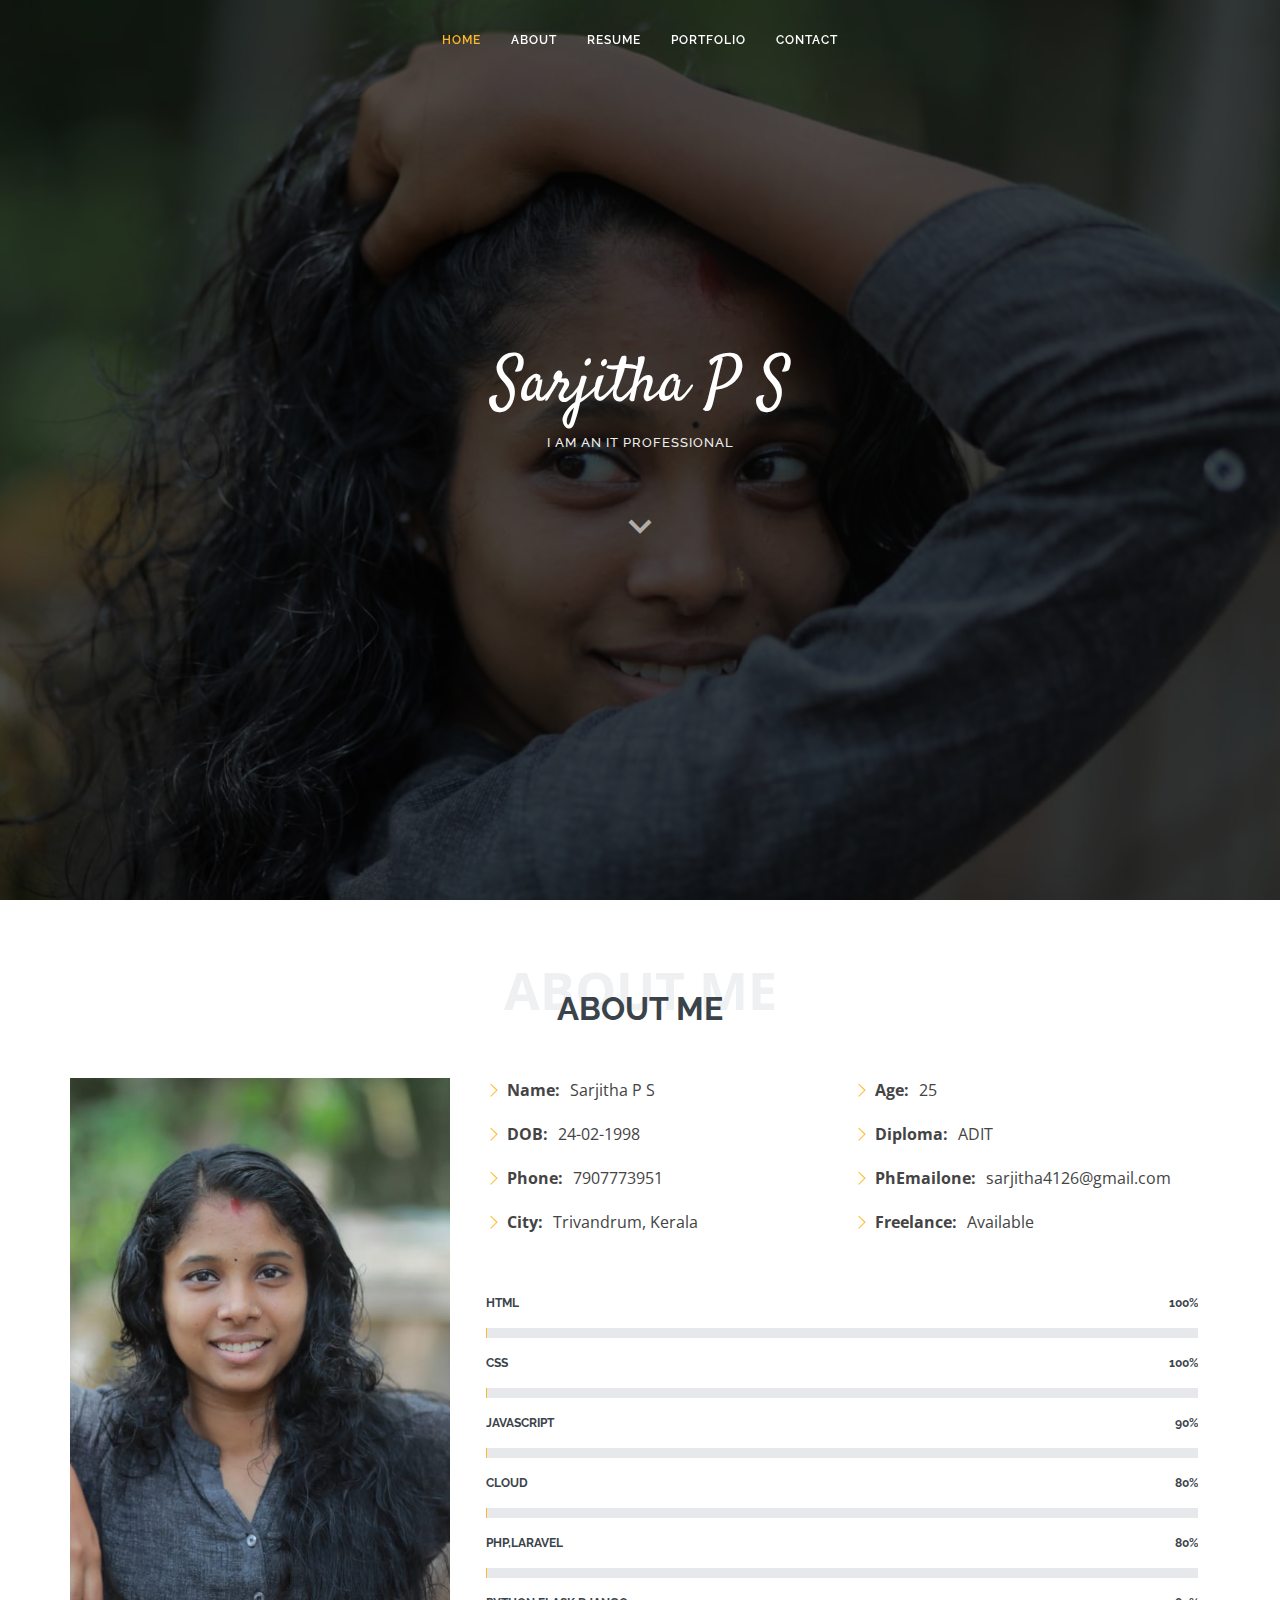
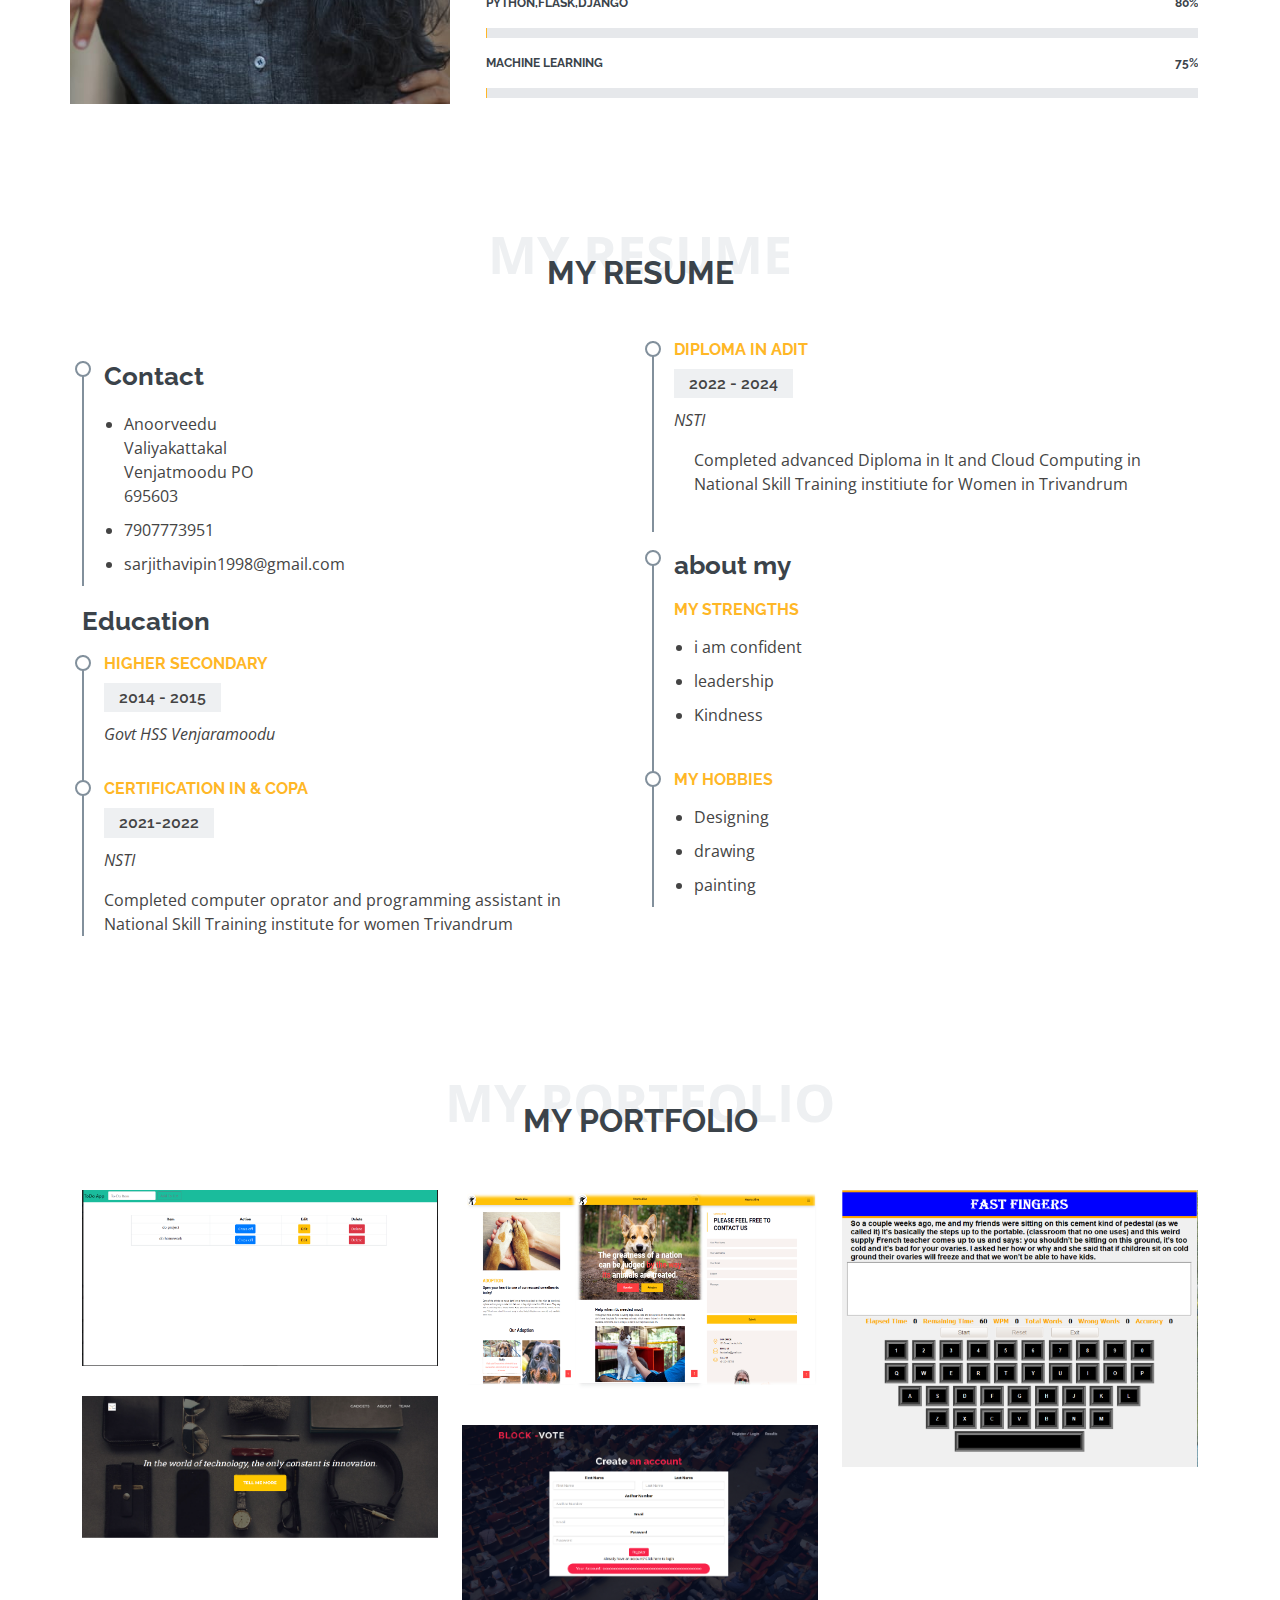
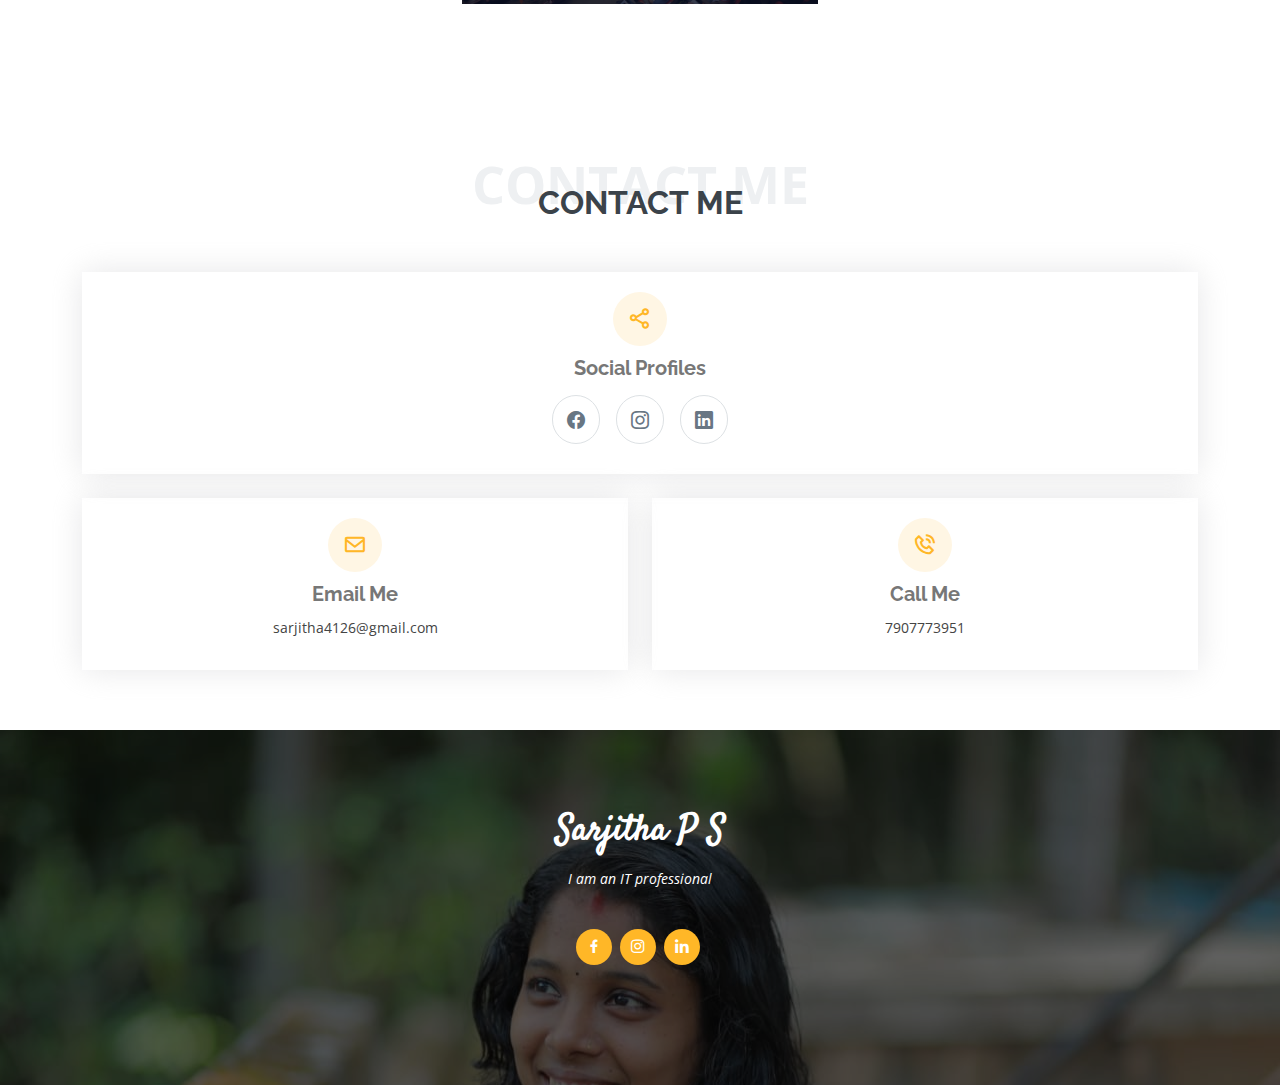
==== commit f64cfaf7: "Update index.html" ====
--- a/index.html
+++ b/index.html
@@ -135,41 +135,54 @@
                 <div class="progress-bar-wrap">
                   <div class="progress-bar" role="progressbar" aria-valuenow="100" aria-valuemin="0" aria-valuemax="100"></div>
                 </div>
+                
               </div>
               <div class="progress">
                 <span class="skill">CSS <i class="val">100%</i></span>
                 <div class="progress-bar-wrap">
                   <div class="progress-bar" role="progressbar" aria-valuenow="100" aria-valuemin="0" aria-valuemax="100"></div>
                 </div>
-              </div>
-
+                
+              </div>
               <div class="progress">
-                <span class="skill">JavaScript <i class="val">80%</i></span>
+                <span class="skill">JAVASCRIPT<i class="val">90%</i></span>
+                <div class="progress-bar-wrap">
+                  <div class="progress-bar" role="progressbar" aria-valuenow="90" aria-valuemin="0" aria-valuemax="100"></div>
+                </div>
+                
+              </div>
+              <div class="progress">
+                <span class="skill">CLOUD <i class="val">80%</i></span>
                 <div class="progress-bar-wrap">
                   <div class="progress-bar" role="progressbar" aria-valuenow="80" aria-valuemin="0" aria-valuemax="100"></div>
                 </div>
-              </div>
+                
+              </div>
+              
+            
+
               <div class="progress">
-                <span class="skill">Python <i class="val">80%</i></span>
+                <span class="skill">PHP,LARAVEL <i class="val">80%</i></span>
                 <div class="progress-bar-wrap">
                   <div class="progress-bar" role="progressbar" aria-valuenow="80" aria-valuemin="0" aria-valuemax="100"></div>
                 </div>
               </div>
-
               <div class="progress">
-                <span class="skill">Machine learning <i class="val">75%</i></span>
+                <span class="skill">PYTHON,FLASK,DJANGO <i class="val">80%</i></span>
+                <div class="progress-bar-wrap">
+                  <div class="progress-bar" role="progressbar" aria-valuenow="80" aria-valuemin="0" aria-valuemax="100"></div>
+                </div>
+              </div>
+
+              <div class="progress">
+                <span class="skill">MACHINE LEARNING<i class="val">75%</i></span>
                 <div class="progress-bar-wrap">
                   <div class="progress-bar" role="progressbar" aria-valuenow="75" aria-valuemin="0" aria-valuemax="100"></div>
                 
-                </div>
-                 <div class="progress">
-                <span class="skill">Machine learning <i class="val">75%</i></span>
-                <div class="progress-bar-wrap">
-                  <div class="progress-bar" role="progressbar" aria-valuenow="75" aria-valuemin="0" aria-valuemax="100"></div>
-                
-                </div>
+               
       
               </div>
+              
             </div>
 
           </div>
@@ -441,9 +454,27 @@
              </div>
           </div>
           <div class="col-lg-4 col-md-6 portfolio-item filter-web">
-            <div class="portfolio-img"><img src="assets/img/website.png" class="img-fluid" alt=""></div>
+            <div class="portfolio-img"><img src="assets/img/typing.png" class="img-fluid" alt=""></div>
             <div class="portfolio-info">
               <h4>machine learning</h4>
+              
+               <a href="assets/img/portfolio/portfolio-2.jpg" data-gallery="portfolioGallery" class="portfolio-lightbox preview-link" title="Web 3"><i class="bx bx-plus"></i></a>
+              <a href="portfolio-details.html" class="details-link" title="More Details"><i class="bx bx-link"></i></a> 
+             </div>
+          </div>
+          <div class="col-lg-4 col-md-6 portfolio-item filter-web">
+            <div class="portfolio-img"><img src="assets/img/gadgects.png" class="img-fluid" alt=""></div>
+            <div class="portfolio-info">
+              <h4>static webpage</h4>
+              
+               <a href="assets/img/portfolio/portfolio-2.jpg" data-gallery="portfolioGallery" class="portfolio-lightbox preview-link" title="Web 3"><i class="bx bx-plus"></i></a>
+              <a href="portfolio-details.html" class="details-link" title="More Details"><i class="bx bx-link"></i></a> 
+             </div>
+          </div>
+          <div class="col-lg-4 col-md-6 portfolio-item filter-web">
+            <div class="portfolio-img"><img src="assets/img/voting.png" class="img-fluid" alt=""></div>
+            <div class="portfolio-info">
+              <h4>mean stack</h4>
               
                <a href="assets/img/portfolio/portfolio-2.jpg" data-gallery="portfolioGallery" class="portfolio-lightbox preview-link" title="Web 3"><i class="bx bx-plus"></i></a>
               <a href="portfolio-details.html" class="details-link" title="More Details"><i class="bx bx-link"></i></a> 
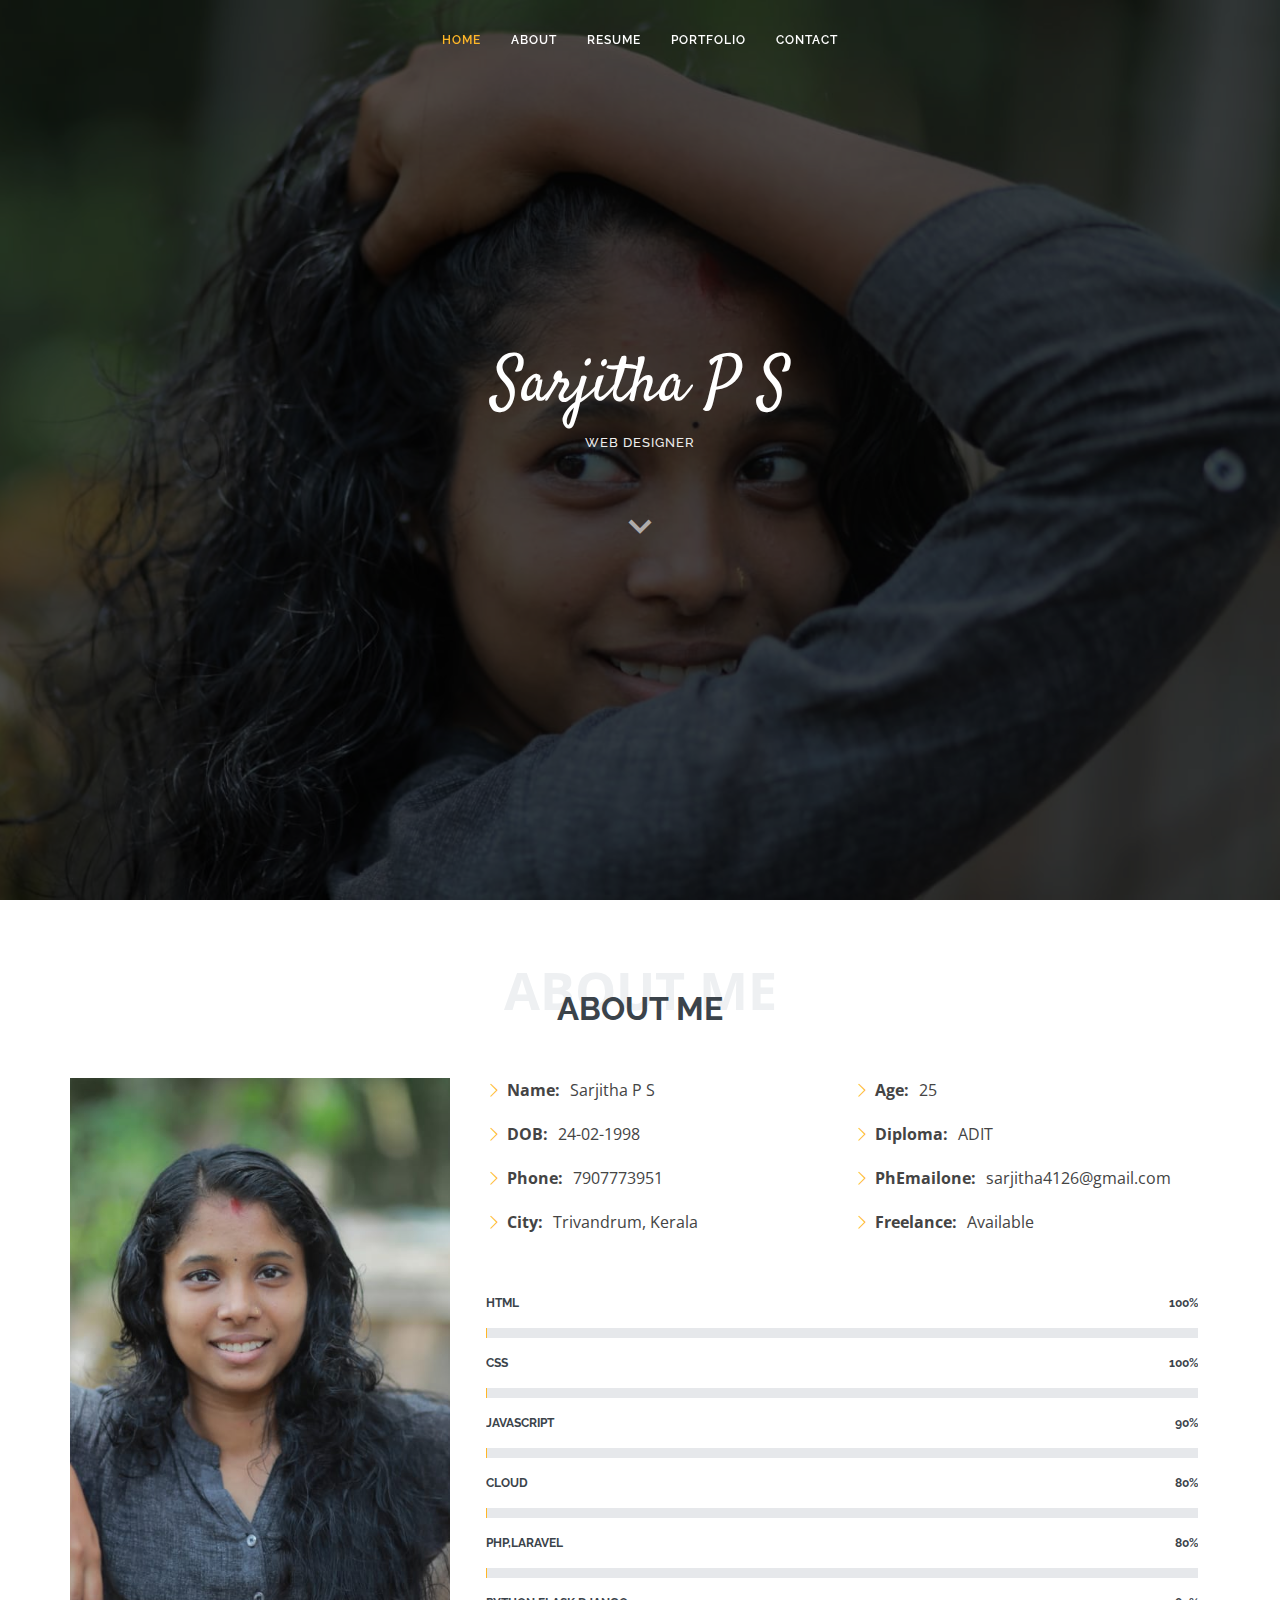
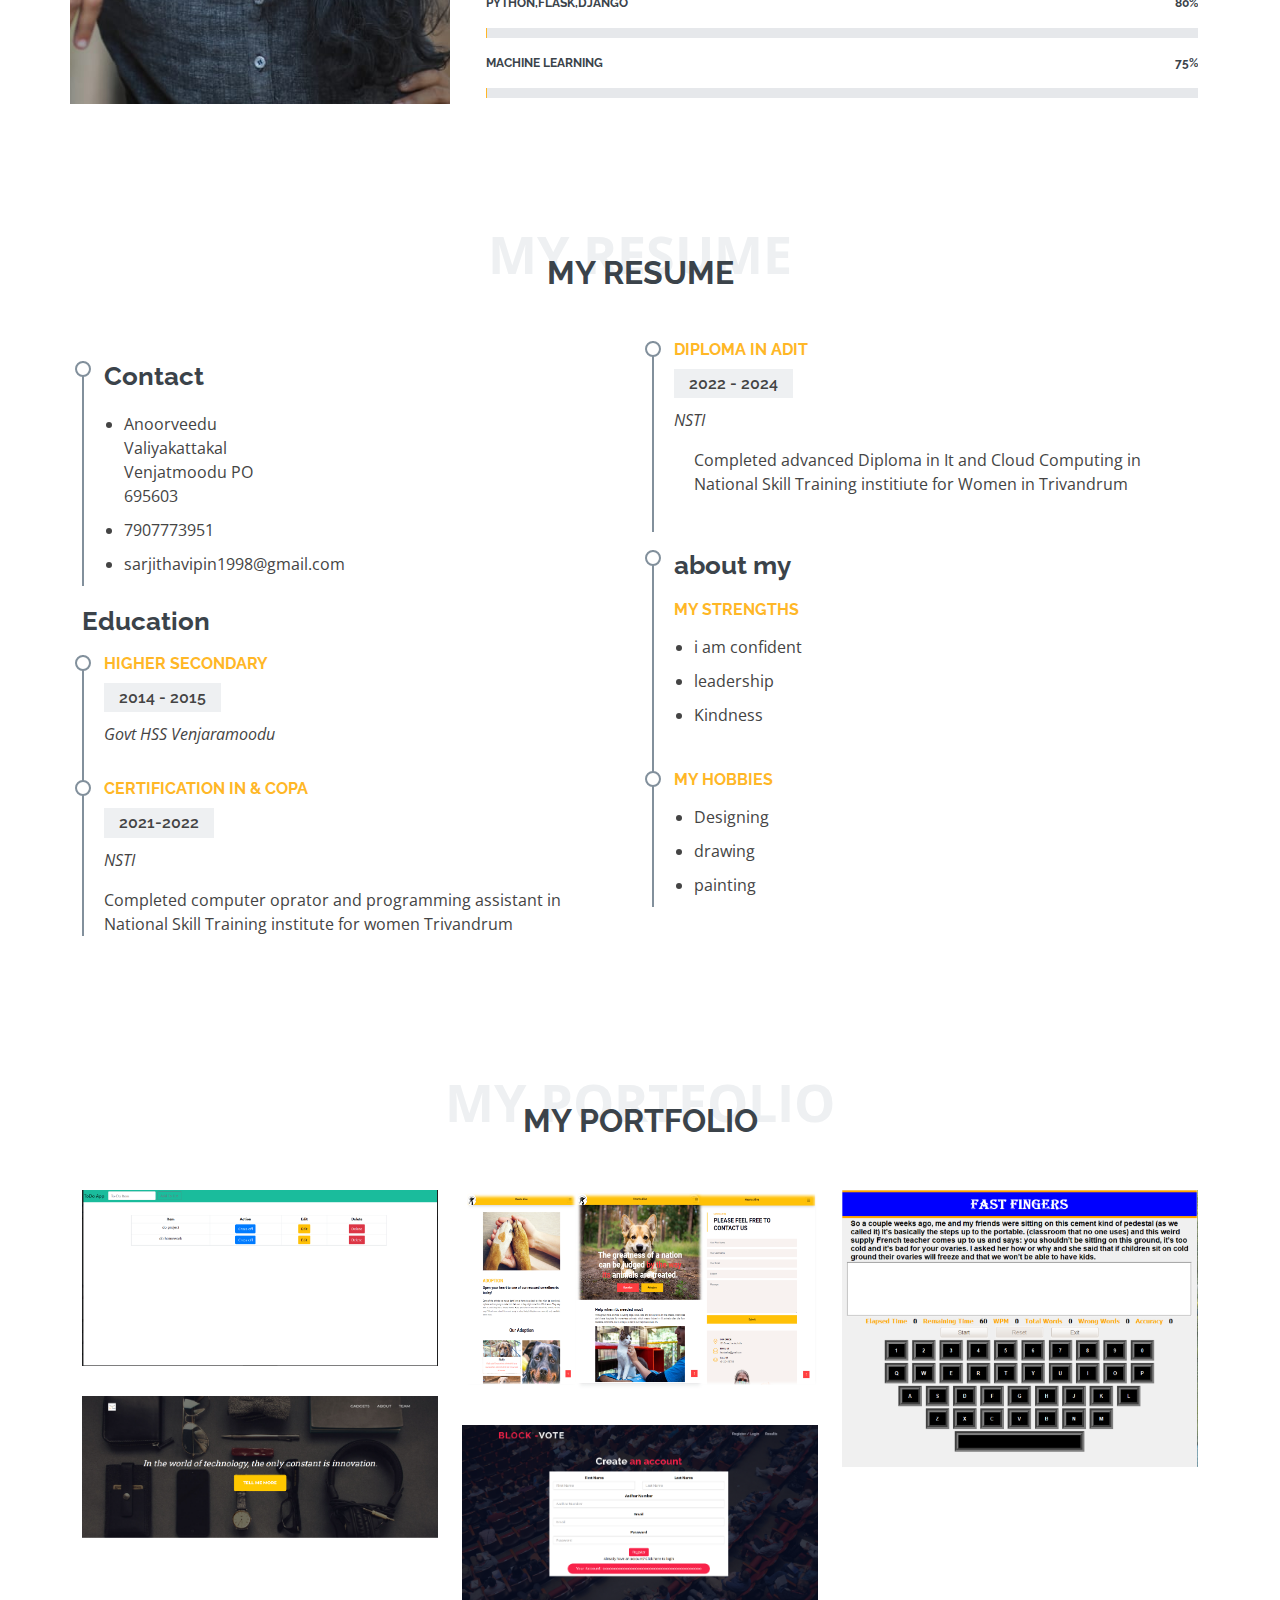
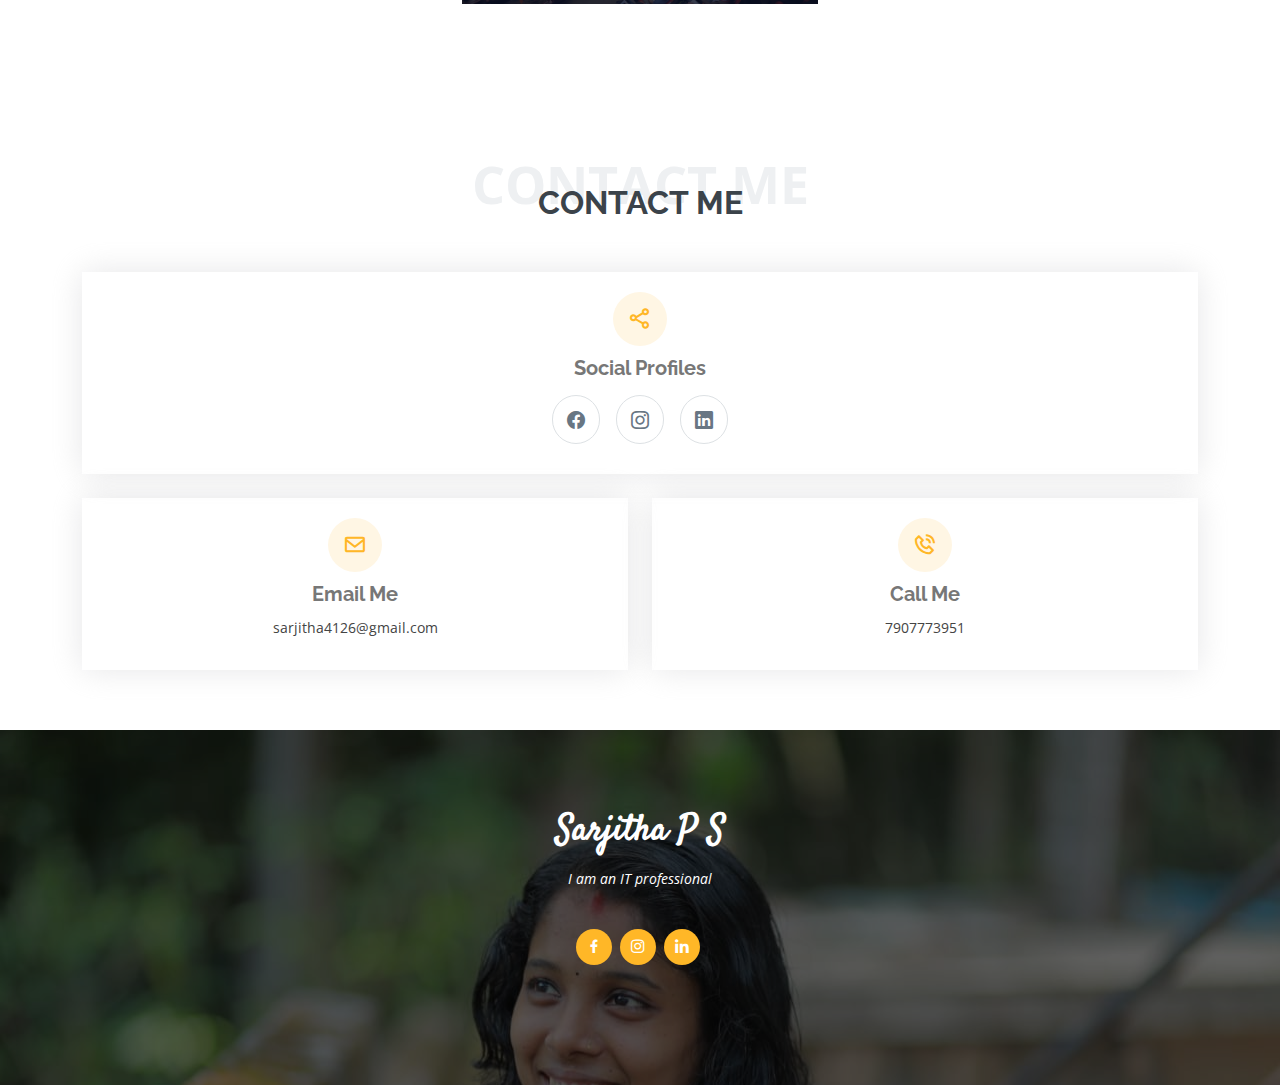
==== commit 1d5113e3: "Update index.html" ====
--- a/index.html
+++ b/index.html
@@ -53,7 +53,7 @@
   <section id="hero">
     <div class="hero-container">
       <h1>Sarjitha P S</h1>
-      <h2>I am an IT professional</h2>
+      <h2>WEB DESIGNER</h2>
       <a href="#about" class="btn-scroll scrollto" title="Scroll Down"><i class="bx bx-chevron-down"></i></a>
     </div>
   </section>
